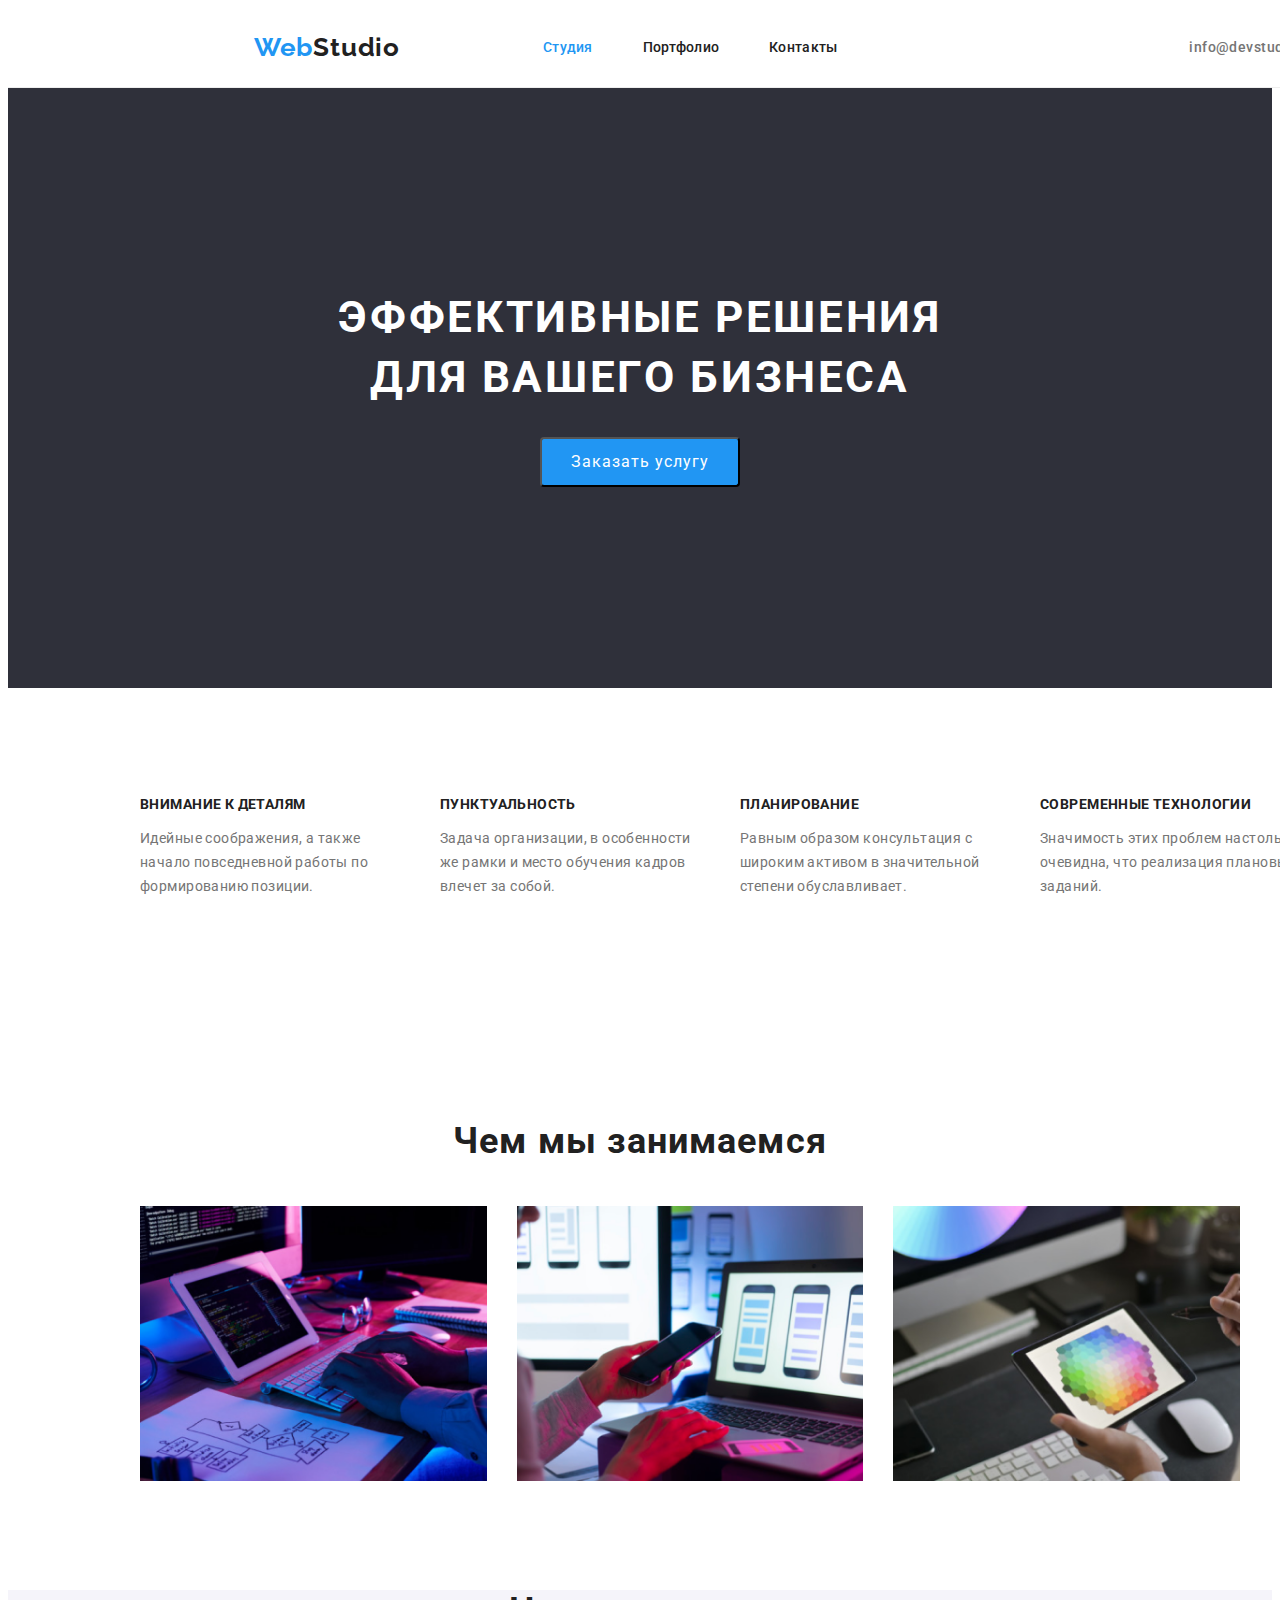
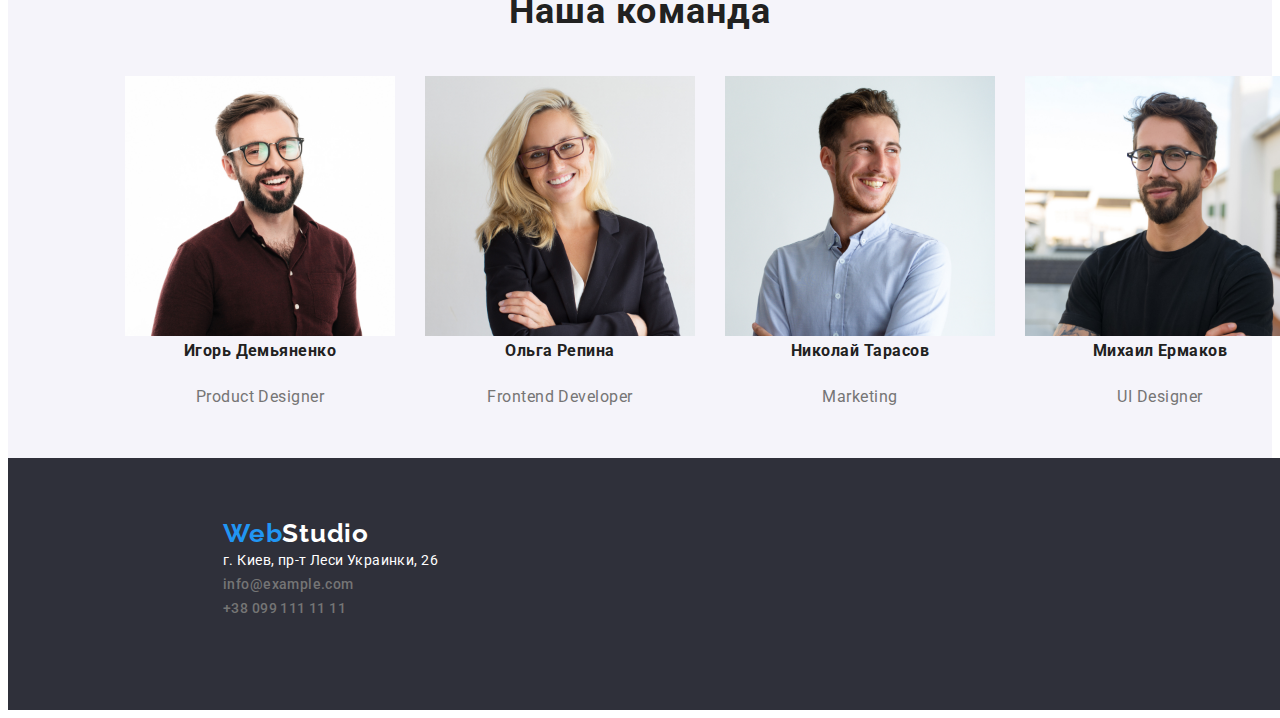
==== index.html @ 69ca54c2 "card-set" ====
<!DOCTYPE html>
<html lang="ru">
  <head>
    <meta charset="utf-8">
    <meta http-equiv="x-ua-compatible" content="ie=edge">
    <title>Web Studio</title>
    <link rel="stylesheet" href="https://cdnjs.cloudflare.com/ajax/libs/modern-normalize/1.1.0/modern-normalize.min.css" integrity="sha512-wpPYUAdjBVSE4KJnH1VR1HeZfpl1ub8YT/NKx4PuQ5NmX2tKuGu6U/JRp5y+Y8XG2tV+wKQpNHVUX03MfMFn9Q==" crossorigin="anonymous" referrerpolicy="no-referrer" />
    <link rel="stylesheet" href="./css/style.css">
    <link rel="preconnect" href="https://fonts.googleapis.com">
    <link rel="preconnect" href="https://fonts.gstatic.com" crossorigin>
    <link href="https://fonts.googleapis.com/css2?family=Raleway:wght@700&family=Roboto:wght@400;500;700;900&display=swap" rel="stylesheet">
  </head>
  <body>
      <!-- Шапка сторінки-->
      <header class="header">
      
        <!-- <div class="container"> -->
            <nav class="nav">
                <ul class="nav-list">
                    <li class="nav-item"><a class="logo" href="#"><span class="h-logo">Web</span>Studio</a></li>
                    <li class="nav-item"><a class="header-link current" href="">Студия</a></li>
                    <li class="nav-item"><a class="header-link" href="./portfolio.html">Портфолио</a></li>
                    <li class="nav-item"><a class="header-link" href="">Контакты</a></li>
                </ul>
            </nav>
    
        <ul class="list-contact">
                <li class=""><a class="contact" href="mailto: info@devstudio.com">info@devstudio.com</a></li>
                <li class=""><a class="contact" href="tel: +380961111111">+38 096 111 11 11</a></li>
        </ul>
        <!-- </div>     -->

      </header>
      <!-- Основний контент -->
      <main>
          <!-- Заголовок -->
       <section class="content">
        <h1 class="title">Эффективные решения <br>для вашего бизнеса</h1>
        <button class="button" type="button">Заказать услугу</button>
       </section>

<!-- About -->

     <div class="about">
        <section class="section">
            <div class="container">
                <h2 hidden>Список soft skills</h2>
            <ul class="about-list">
                <li>
                    <h3 class="subject">Внимание к деталям</h3>
                    <p class="text">Идейные соображения, а также начало повседневной работы по формированию позиции.</p>
                 </li>
                <li>
                    <h3 class="subject">Пунктуальность</h3>
                    <p class="text
                    ">Задача организации, в особенности же рамки и место обучения кадров влечет за собой.</p>
                 </li>
                <li>
                    <h3 class="subject">Планирование</h3>
                    <p class="text
                    ">Равным образом консультация с широким активом в значительной степени обуславливает.</p>
                 </li>
                <li>
                    <h3 class="subject">Современные технологии</h3>
                    <p class="text
                    ">Значимость этих проблем настолько очевидна, что реализация плановых заданий.</p>
                 </li>
         </ul>
            </div>
        </section>
        <section class="section">
 
            <h2 class="subtitle">Чем мы занимаемся</h2>
         <div class="container">
         <ul class="img-list">
             <li><img src="images/img.png"
                      sizes="width: 370"
                      alt="Робота за комп'ютером">
                    </li>
             <li><img src="images/img (1).png"
                      sizes="width: 370"
                      alt="Технології">
                     </li>
             <li><img src="images/img (2).png"
                      sizes="width: 370"
                      alt="Програми. Додатки">
                      </li>
         </ul>
         </div>
        </section>
     </div>
     
     <section class="team" class="section">
    <!-- Наша команда -->
        <h2 class="headline">Наша команда</h2>
        <div class="container"> 
        <ul class="team-list">
            <li class="team-card">
                <img class="img" src="images/img1.png"
                     width="270"
                     height="260"
                     alt="Фото">
                <h3 class="name">Игорь Демьяненко</h3>
                <p class="desk">Product Designer</p>
            </li>
            <li class="team-card">
                <img class="img" src="images/img2.png" 
                     width="270"
                     height="260"
                     alt="Фото">
                <h3 class="name">Ольга Репина</h3>  
                <p class="desk">Frontend Developer</p>
            </li>
            <li class="team-card">
                <img class="img" src="images/img3.png" 
                     width="270"
                     height="260"
                     alt="Фото">
                <h3 class="name">Николай Тарасов</h3>
                <p class="desk">Marketing</p>
            </li>
            <li class="team-card">
                <img class="img" src="images/img4.png" 
                     width="270"
                     height="260"
                     alt="Фото">
                <h3 class="name">Михаил Ермаков</h3>
                <p class="desk">UI Designer</p>
            </li>
        </ul>
        </div>
    </section>
      </main>
      <!-- Підвал -->
      <footer class="footer">
        <div class="box">
         <a class="secondary-logo" href="#"><span class="h-logo">Web</span>Studio</a>
         <address>
             <ul class="list">
                 <li><a class="address" href=""г. Киев, пр-т Леси Украинки, 26>г. Киев, пр-т Леси Украинки, 26</a></li>
                 <li><a class="contact" href="mailto: info@example.com">info@example.com</a></li>
                 <li><a class="contact" href="tel: +380991111111">+38 099 111 11 11</a></li>
             </ul>
         </address>
        </div>
       </footer>
  </body>
</html>
---- css/style.css ----
:root{
    /* colors */
    --primary-text-color: #212121;
    --secondary-text-color: #757575;
    --accent-color: #2196F3;
    --primary-white-color: #ffffff;
     --back-ground-color: #2F303A;
     --secondary-bg-color: #F5F4FA;
    /* fonts */
    --main-font: "Roboto";
    --secondary-font: "Raleway";
}

* {
    box-sizing:border-box ;
}

body{
    font-family: "Roboto", "Raleway", sans-serif;
    font-size: 14px;
    line-height: 1.14;
    letter-spacing: 0.03em;
    color: var(--primary-text-color);
}

h1,
h2,
h3,
h4,
h5,
h6,
p {
 margin-top: 0;
}

.list{
    list-style: none;
    padding-left: 0;
    margin: 0;
}

.link {
    text-decoration: none;
    color: inherit;
   }

img {
    display: block;
    max-width: 100%;
    height: auto;
   }

.container{
    display: flex;

    width: 1200px;
    padding-left: 15px;
    padding-right: 15px;

    margin-left: auto;
    margin-right: auto;
   }

.section{
    padding-top: 95px;
    padding-bottom: 95px;
}

    /* Header */

.header{
    display: flex;
    justify-content:space-around;
    align-items: center;
    width: 1600px;
    height: 80px;
    margin-left: auto;
    margin-right: auto;
    border-bottom: 1px solid #EEEEEE;

    background-color: var(--primary-white-color);
}    

.nav-list {
    display: flex;
    align-items: center;

    list-style: none;
}

.nav-item {
    margin-left: 50px;
}

.logo{
    margin-right: 93px;
    font-family: var(--secondary-font);
    font-weight: 700;
    font-size: 26px;
    line-height: 1.19;
    letter-spacing: 0.03em;
    color: var(--primary-text-color);
    text-decoration: none;
}

.logo:hover{
 
}

.h-logo{
    color: var(--accent-color);
}


.header-link{
    text-decoration: none;
    color: var(--primary-text-color);
    font-weight: 500;
    font-size: 14px;
    line-height: 1.14;
    letter-spacing: 0.02em;

}

.current{
    color: var(--accent-color);
}

/* .container{
    display: flex;
} */

.list-contact{
    display: flex;

    list-style: none;
    align-items: center;
}

.contact{
    /* margin-left: 50px; */

    color: var(--secondary-text-color);
    text-decoration: none;
}

.contact:hover{
    color: var(--accent-color);
}


/* Main Заголовок */

.content{
    height: 600px;
    left: 0px;
    top: 80px;
    text-align: center;
    align-items: center;
    
    background-color: var(--back-ground-color);
}

.title{
    padding-top: 200px;
    
    color: var(--primary-white-color);
    font-family: var(--main-font);
    font-size: 44px;
    line-height: 1.36;

    letter-spacing: 0.06em;
    text-transform: uppercase;
}

.button{
    color: var(--primary-white-color);
    background-color: var(--accent-color);
    font-family: 'Roboto';
    /* width: 136px;
    height: 30px; */
    font-size: 16px;
    line-height: 1.88;
    text-align: center;
    letter-spacing: 0.06em;
    align-items: center;
    border-radius: 4px;
    width: 200px;
    height: 50px;
    left: 700px;
    top: 430px;
  
}

/* About */

.about{
    background: var(--primary-white-color);
    width: 1170px;
    margin-right: auto;
    margin-left: auto;
}

.about-list{
    display: flex;
    list-style: none;
}

.about-list li{
    margin-left: 30px;
}

.subject{
    color: var(--primary-text-color);
    font-family: 'Roboto';
    font-size: 14px;
    line-height: 1.14;
    letter-spacing: 0.03em;
    text-transform: uppercase;
}

.text{
    width: 270px;
    height: 75px;

    color: var(--secondary-text-color);
    font-family: 'Roboto';
    font-size: 14px;
    line-height: 1.71;
    letter-spacing: 0.03em;

}

.subtitle{
    color: var(--primary-text-color);
    font-family: 'Roboto';
    font-size: 36px;
    line-height: 1.17;
    text-align: center;
    letter-spacing: 0.03em;
}

.img-list{
    display: flex;
    list-style: none;
}

.img-list li {
     margin-left: 30px;
}

/* Team */

.team{
 
    background: var(--secondary-bg-color);
}

.team-list{
    display: flex;
    justify-content: center;
}

.team-card{
    width: 270px;
    height: 368px;
    margin-left: 30px;
    list-style: none;
   
}

.headline{
    color: var(--primary-text-color);
    font-family: 'Roboto';
    font-size: 36px;
    line-height: 1.17;
    text-align: center;
    letter-spacing: 0.03em;
}

.name{
    columns: var(--primary-text-color);
    font-family: 'Roboto';
    font-size: 16px;
    line-height: 1.87;
    text-align: center;
    letter-spacing: 0.03em;
}

.desk{
    color: var(--secondary-text-color);
    font-family: 'Roboto';
    font-size: 16px;
    line-height: 1.87;
    text-align: center;
    letter-spacing: 0.03em;
}

/* Footer */

.footer{
    display: block;
    width: 1600px;
    height: 252px;
   
    background-color: var(--back-ground-color);
}

.box {
    padding-top: 60px;
    margin-left: 215px;
}

.secondary-logo{
    color: var(--primary-white-color);
    font-family: var(--secondary-font);
    font-weight: 700;
    font-size: 26px;
    line-height: 1.19;
    letter-spacing: 0.03em;
    text-decoration: none;
}

.secondary-logo:hover{
  
}

.address{
    color: var(--primary-white-color);
    font-family: 'Roboto';
    font-style: normal;
    font-weight: 400;
    font-size: 14px;
    line-height: 1.71;
    letter-spacing: 0.03em;
    text-decoration: none;
}

.contact {
    font-family: 'Roboto';
    font-style: normal;
    font-weight: 500;
    font-size: 14px;
    line-height: 1.71;
    letter-spacing: 0.03em;
}

/* portfolio */

.projects{
    background-color: var(--primary-white-color);
}

.list-btn {
    display: flex;
    justify-content: center;
    margin-bottom: 56px;
  

    list-style: none;
}

.btn{
    color: var(--primary-text-color);
    background: var(--secondary-bg-color);
    border-radius: 4px;
    cursor: pointer;
    font-weight: 500;
    font-size: 16px;
    line-height: 1.62;
    text-align: center;
    letter-spacing: 0.03em;
    padding: 6px 22px; 
    margin-left: 8px;
}

.btn:hover, .btn:focus{
    background-color: var(--accent-color);
    color: var(--primary-white-color);
}

.list-card {
    padding: 0;
    margin: 0;   

    list-style: none;

    display: flex;
    flex-wrap: wrap;
    margin-left: -30px;
    margin-top: -30px;
}

.list-card > .item {
    flex-basis: calc(100% / 3 - 30px);
    margin-left: 30px;
    margin-top: 30px;
}

.card {
    border: 1px solid #EEEEEE;
}

.card-content {
    padding: 20px;
}

.slogan{
    color: var(--primary-text-color);
    font-family: 'Roboto';
    font-size: 18px;
    line-height: 2;
    letter-spacing: 0.06em;

}

.copyright{
    color: var(--secondary-text-color);
    font-family: 'Roboto';
    font-size: 16px;
    line-height: 1.88;
    letter-spacing: 0.03em;
}
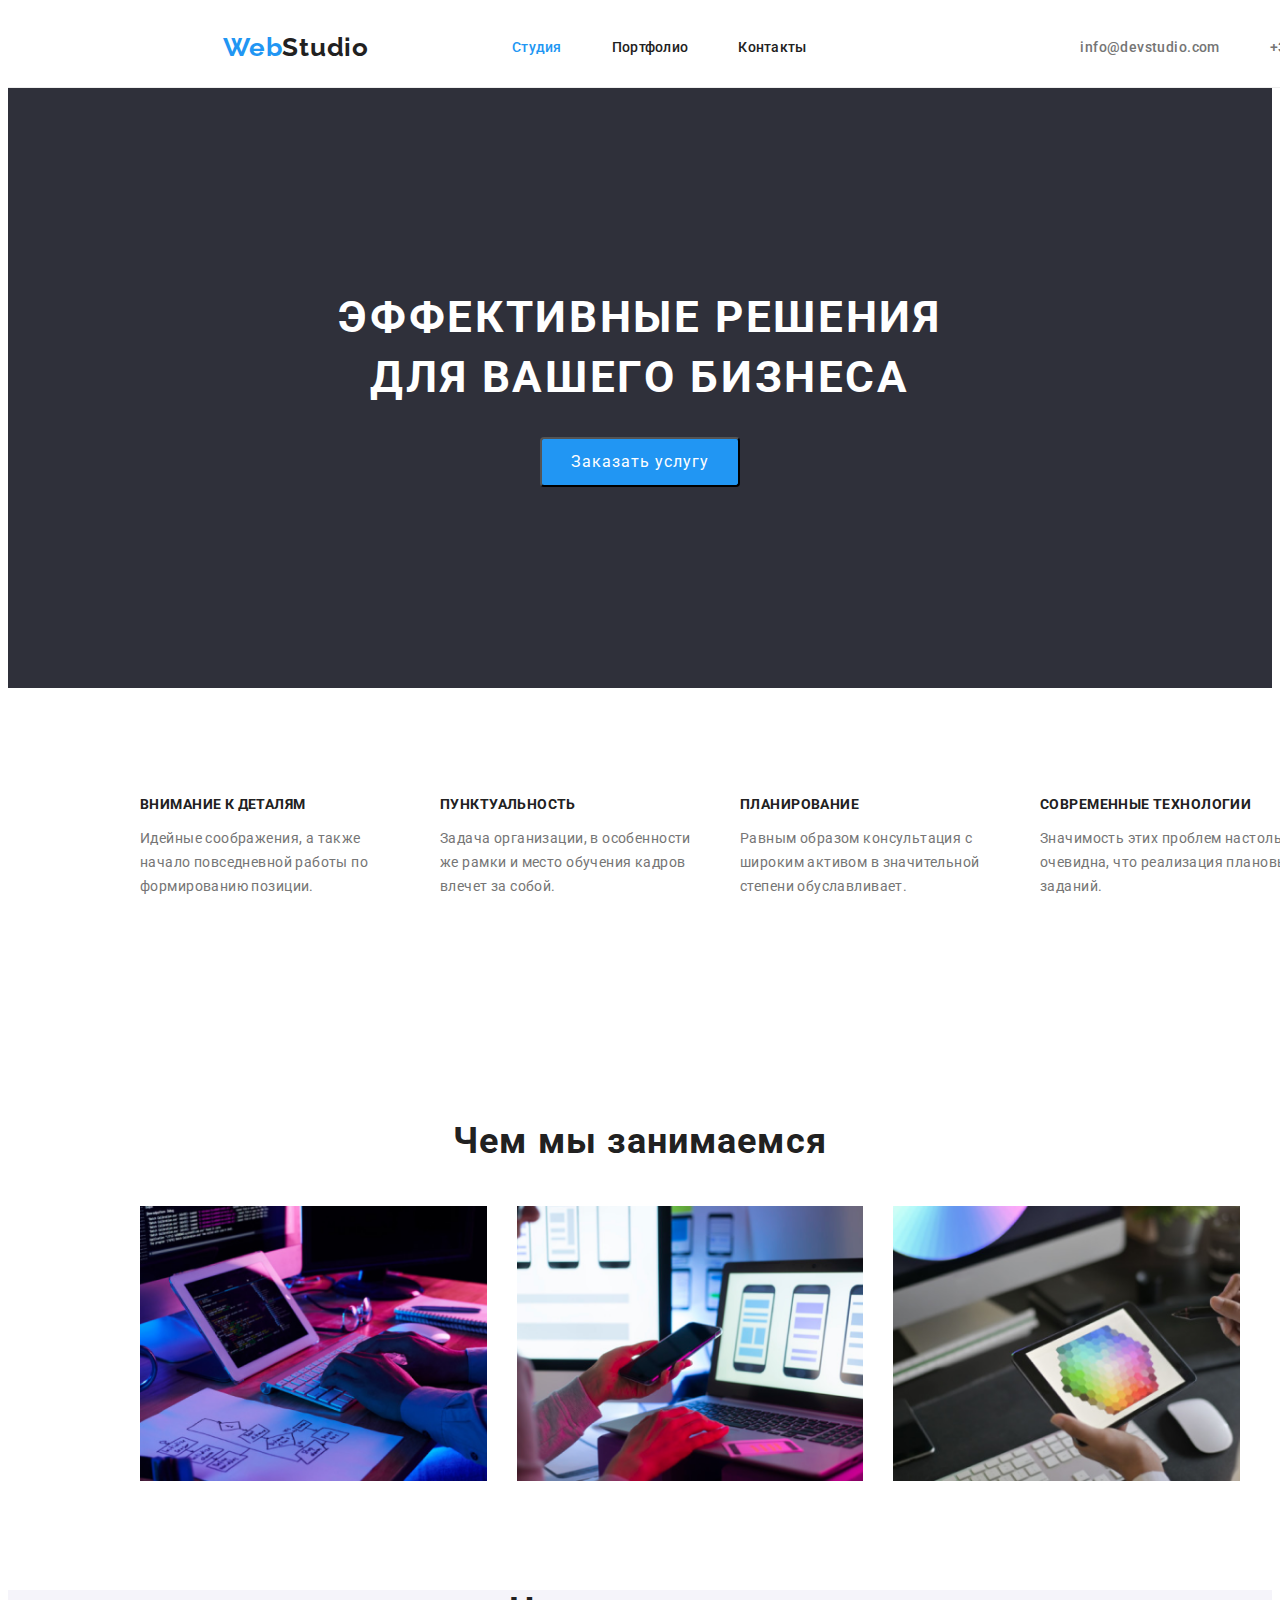
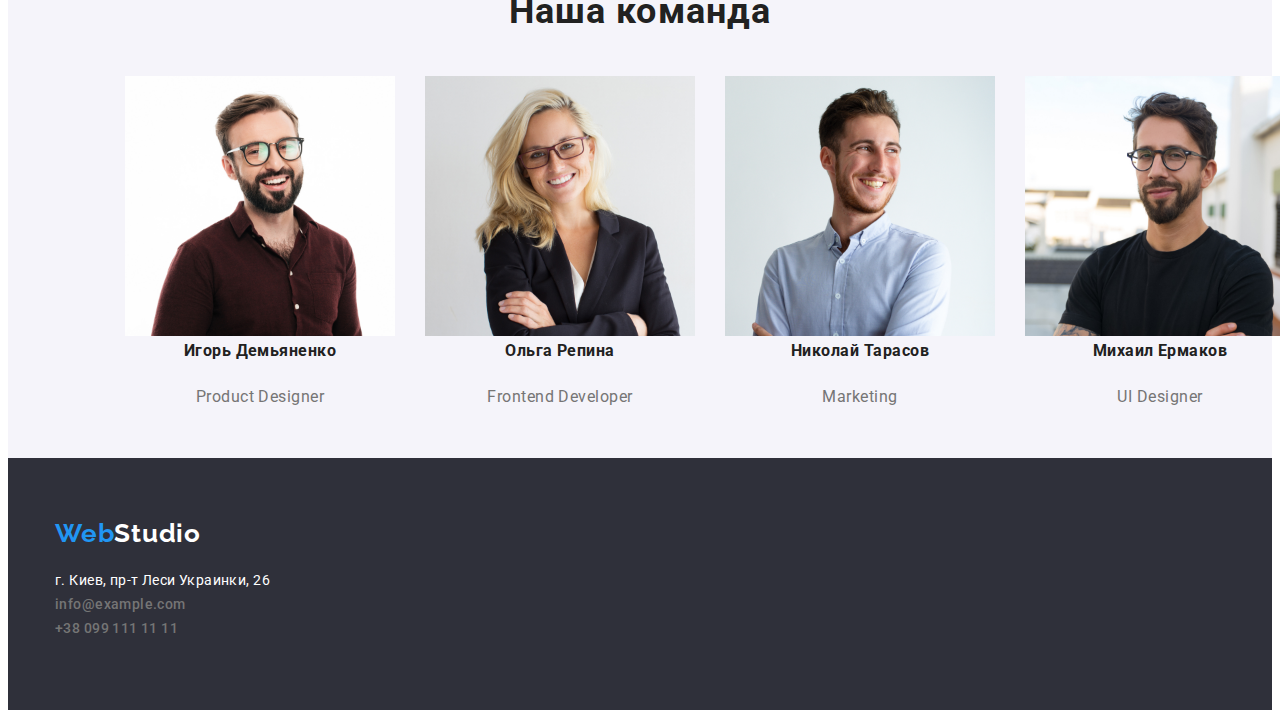
==== commit 9d99f4ce: "portfolio" ====
--- a/index.html
+++ b/index.html
@@ -14,7 +14,7 @@
       <!-- Шапка сторінки-->
       <header class="header">
       
-        <!-- <div class="container"> -->
+        <div class="container head">
             <nav class="nav">
                 <ul class="nav-list">
                     <li class="nav-item"><a class="logo" href="#"><span class="h-logo">Web</span>Studio</a></li>
@@ -25,10 +25,10 @@
             </nav>
     
         <ul class="list-contact">
-                <li class=""><a class="contact" href="mailto: info@devstudio.com">info@devstudio.com</a></li>
-                <li class=""><a class="contact" href="tel: +380961111111">+38 096 111 11 11</a></li>
+                <li class="mail-tel"><a class="contact" href="mailto: info@devstudio.com">info@devstudio.com</a></li>
+                <li class="mail-tel"><a class="contact" href="tel: +380961111111">+38 096 111 11 11</a></li>
         </ul>
-        <!-- </div>     -->
+        </div>    
 
       </header>
       <!-- Основний контент -->
@@ -133,9 +133,9 @@
       </main>
       <!-- Підвал -->
       <footer class="footer">
-        <div class="box">
+        <div class="container box">
          <a class="secondary-logo" href="#"><span class="h-logo">Web</span>Studio</a>
-         <address>
+         <address class="user">
              <ul class="list">
                  <li><a class="address" href=""г. Киев, пр-т Леси Украинки, 26>г. Киев, пр-т Леси Украинки, 26</a></li>
                  <li><a class="contact" href="mailto: info@example.com">info@example.com</a></li>
--- a/css/style.css
+++ b/css/style.css
@@ -70,7 +70,6 @@
 
 .header{
     display: flex;
-    justify-content:space-around;
     align-items: center;
     width: 1600px;
     height: 80px;
@@ -81,14 +80,19 @@
     background-color: var(--primary-white-color);
 }    
 
+.head {
+    justify-content: space-between;
+}
+
 .nav-list {
     display: flex;
     align-items: center;
-
-    list-style: none;
-}
-
-.nav-item {
+    padding: 0;
+
+    list-style: none;
+}
+
+.nav-item:not(:first-child) {
     margin-left: 50px;
 }
 
@@ -111,7 +115,6 @@
     color: var(--accent-color);
 }
 
-
 .header-link{
     text-decoration: none;
     color: var(--primary-text-color);
@@ -119,32 +122,42 @@
     font-size: 14px;
     line-height: 1.14;
     letter-spacing: 0.02em;
-
+}
+
+.header-link:hover, :focus {
+    color: var(--accent-color);
 }
 
 .current{
     color: var(--accent-color);
 }
 
-/* .container{
-    display: flex;
-} */
-
 .list-contact{
     display: flex;
 
     list-style: none;
     align-items: center;
+    justify-content: flex-end;
+}
+
+.list-contact > .mail-tel {
+    margin-left: 50px;
 }
 
 .contact{
-    /* margin-left: 50px; */
+    font-family: 'Roboto';
+    font-style: normal;
+    font-weight: 500;
+    font-size: 14px;
+    line-height: 1.71;
+    letter-spacing: 0.03em;
 
     color: var(--secondary-text-color);
     text-decoration: none;
 }
 
-.contact:hover{
+.contact:hover, 
+.contact:focus {
     color: var(--accent-color);
 }
 
@@ -300,7 +313,6 @@
 
 .footer{
     display: block;
-    width: 1600px;
     height: 252px;
    
     background-color: var(--back-ground-color);
@@ -308,7 +320,11 @@
 
 .box {
     padding-top: 60px;
-    margin-left: 215px;
+    display: block;
+}
+
+.user {
+    margin-top: 20px;
 }
 
 .secondary-logo{
@@ -336,14 +352,14 @@
     text-decoration: none;
 }
 
-.contact {
+/* .contact {
     font-family: 'Roboto';
     font-style: normal;
     font-weight: 500;
     font-size: 14px;
     line-height: 1.71;
     letter-spacing: 0.03em;
-}
+} */
 
 /* portfolio */
 
@@ -374,7 +390,8 @@
     margin-left: 8px;
 }
 
-.btn:hover, .btn:focus{
+.btn:hover, 
+.btn:focus{
     background-color: var(--accent-color);
     color: var(--primary-white-color);
 }
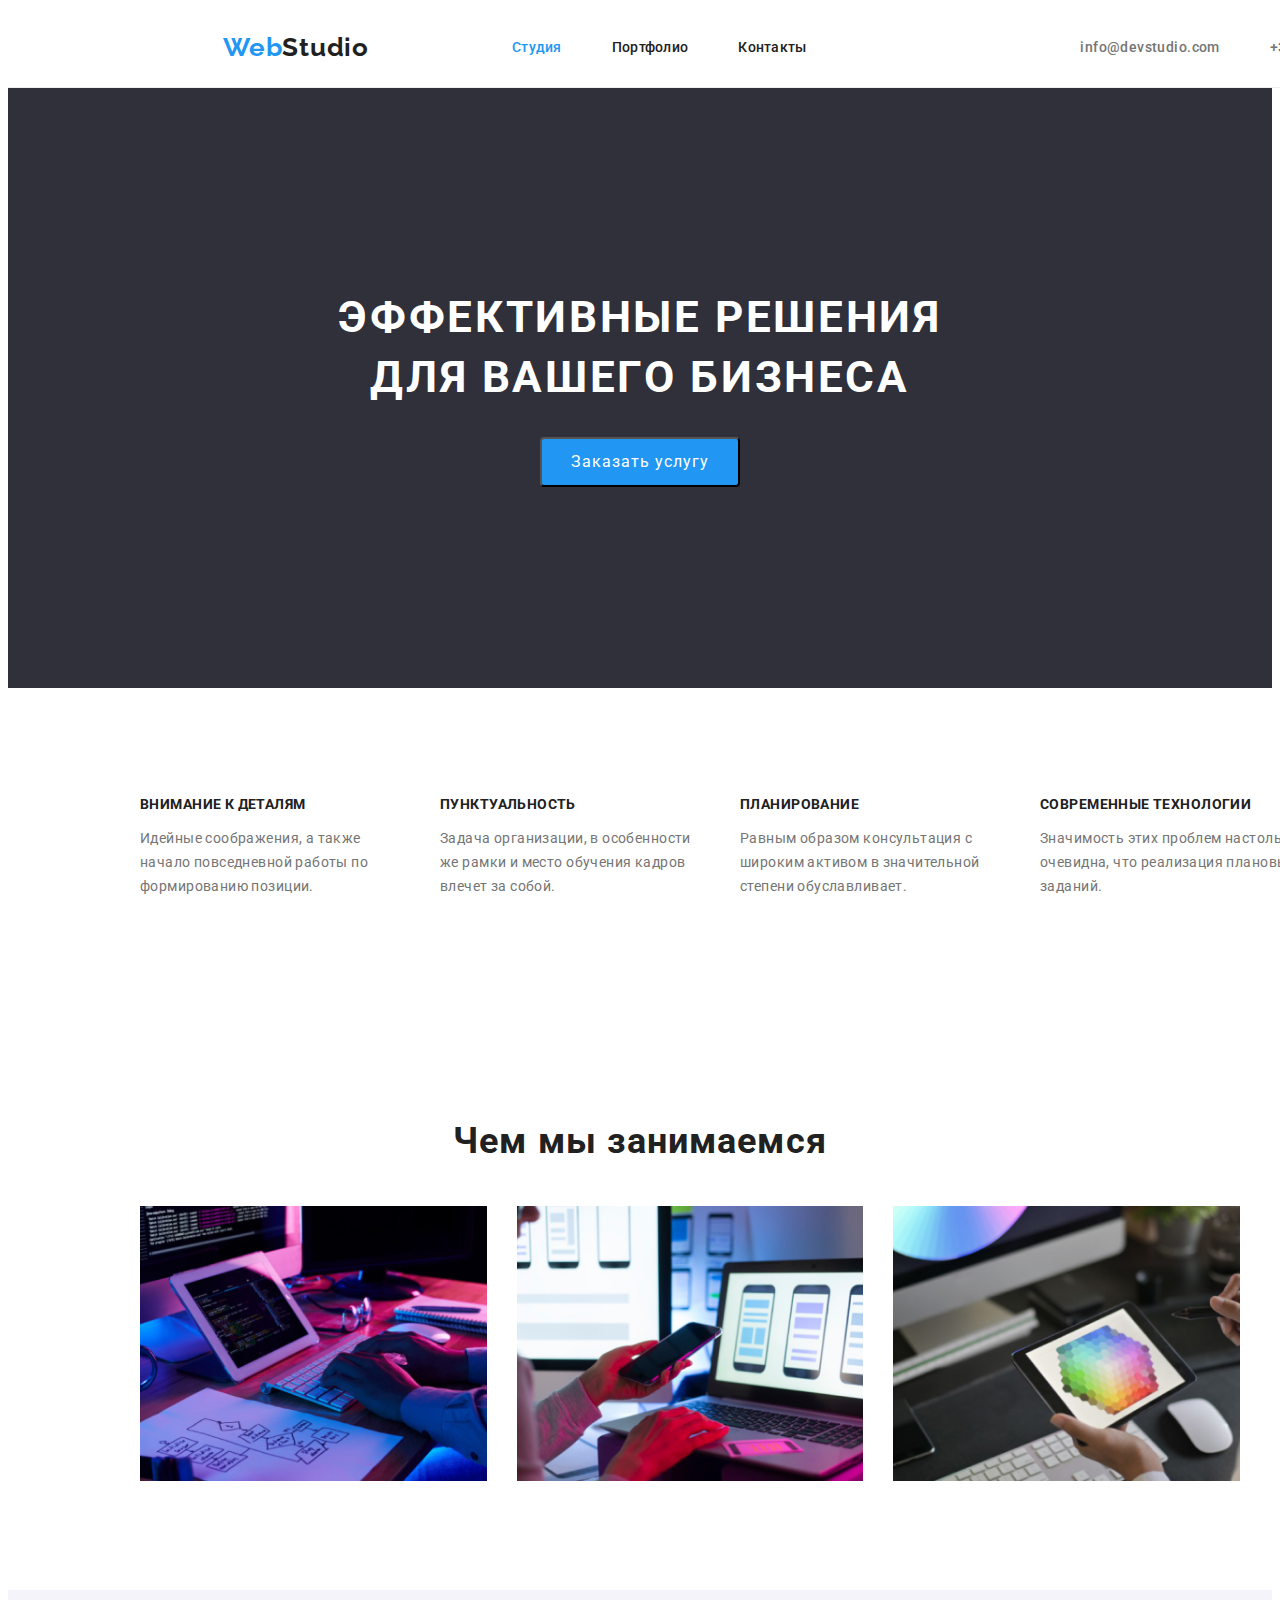
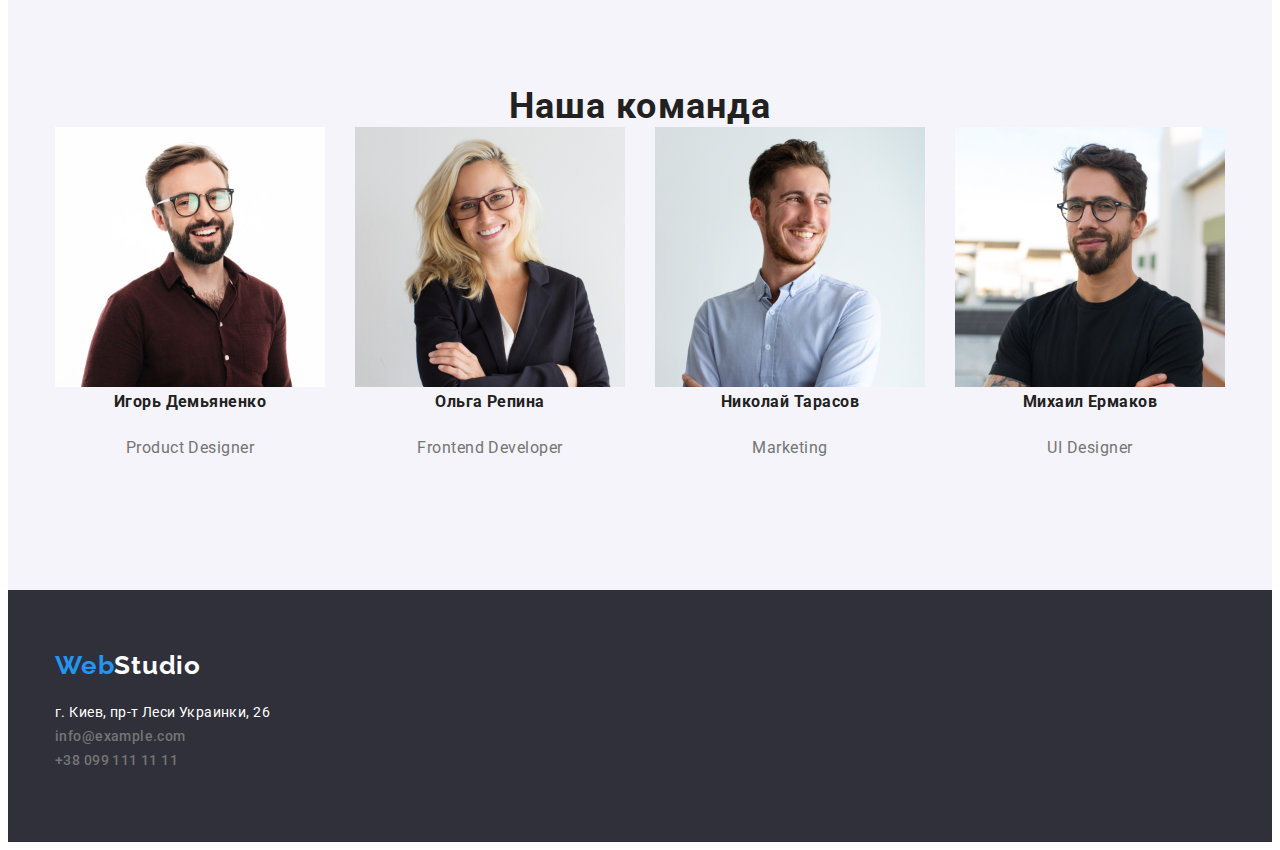
==== commit 3f1466cf: "team" ====
--- a/index.html
+++ b/index.html
@@ -90,7 +90,7 @@
         </section>
      </div>
      
-     <section class="team" class="section">
+     <section class="team section">
     <!-- Наша команда -->
         <h2 class="headline">Наша команда</h2>
         <div class="container"> 
--- a/css/style.css
+++ b/css/style.css
@@ -270,16 +270,24 @@
 }
 
 .team-list{
-    display: flex;
-    justify-content: center;
+    padding: 0;
+    margin: 0;   
+
+    list-style: none;
+
+    display: flex;
+    flex-wrap: wrap;
+    margin-left: -30px;
+    margin-top: -30px;
 }
 
 .team-card{
+    flex-basis: calc(100% / 4 - 30px);
+    margin-left: 30px;
     width: 270px;
     height: 368px;
-    margin-left: 30px;
-    list-style: none;
-   
+
+    list-style: none;
 }
 
 .headline{
@@ -352,14 +360,6 @@
     text-decoration: none;
 }
 
-/* .contact {
-    font-family: 'Roboto';
-    font-style: normal;
-    font-weight: 500;
-    font-size: 14px;
-    line-height: 1.71;
-    letter-spacing: 0.03em;
-} */
 
 /* portfolio */
 
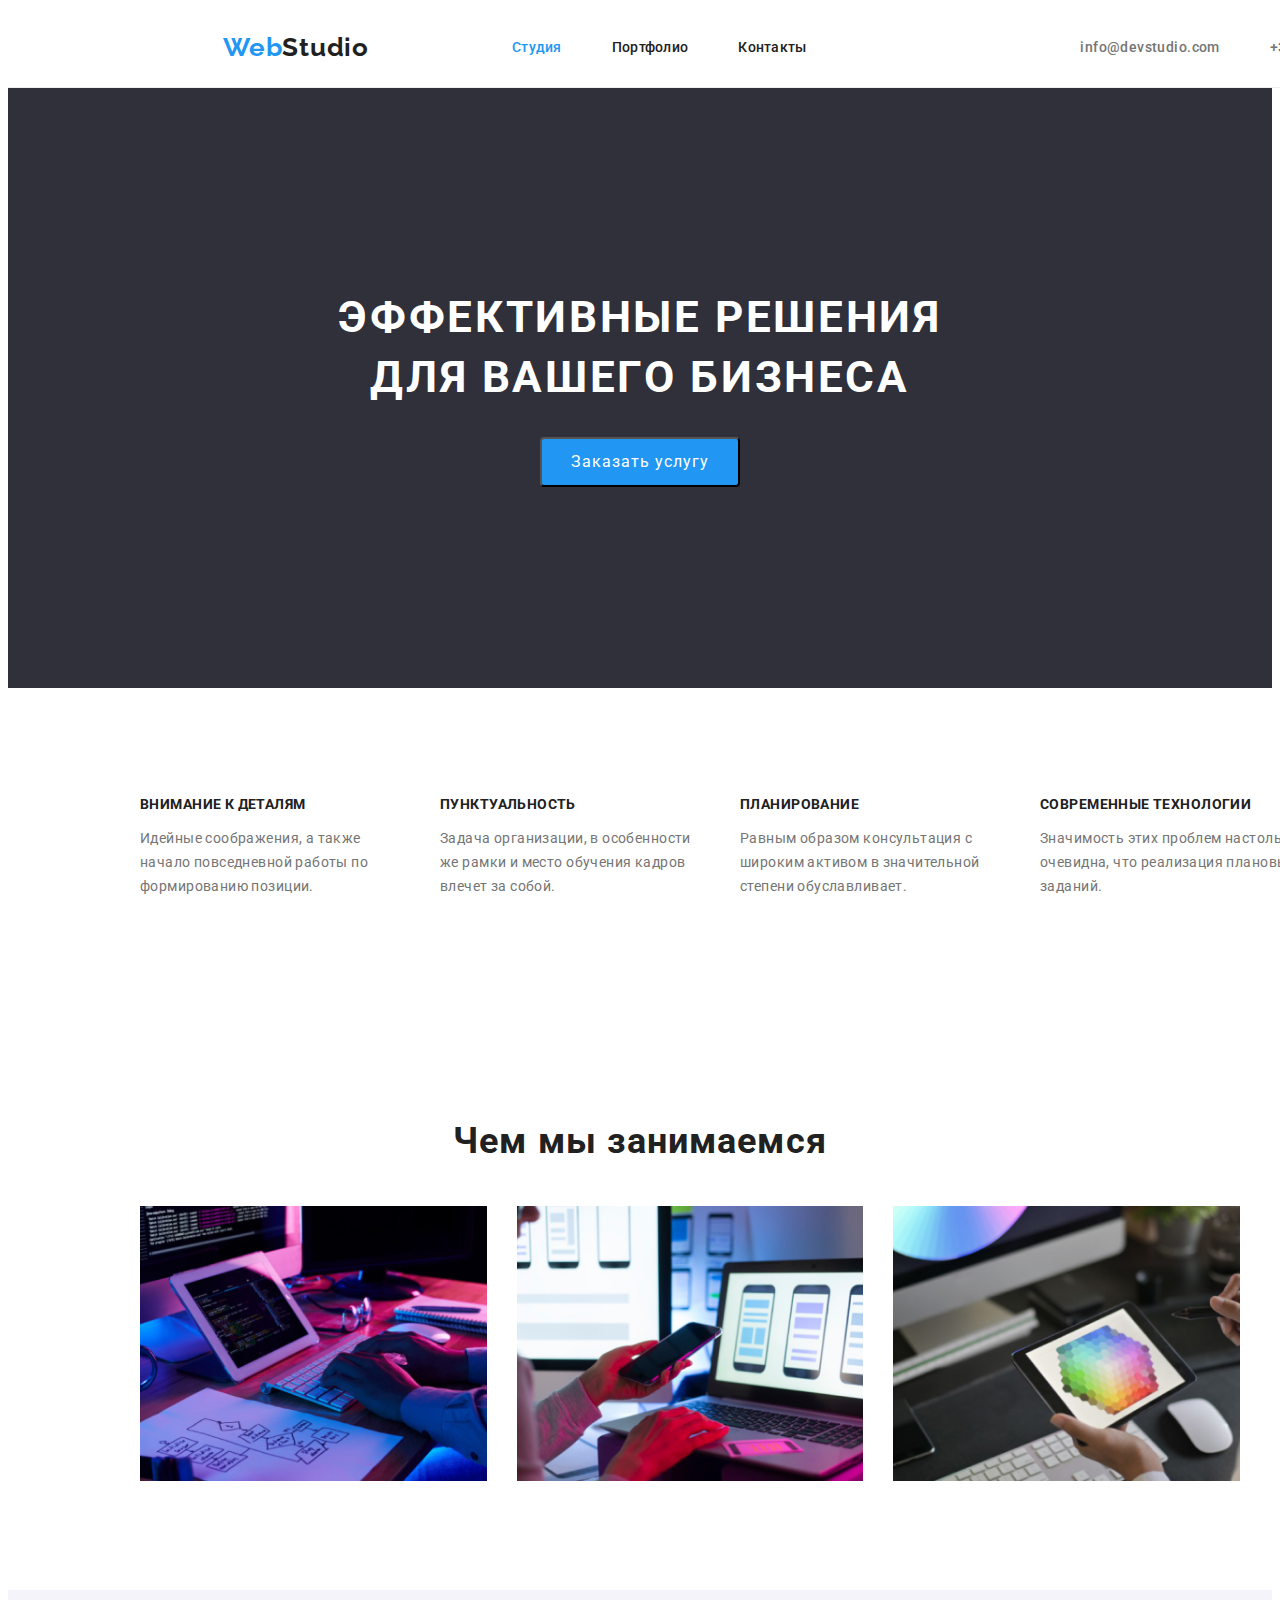
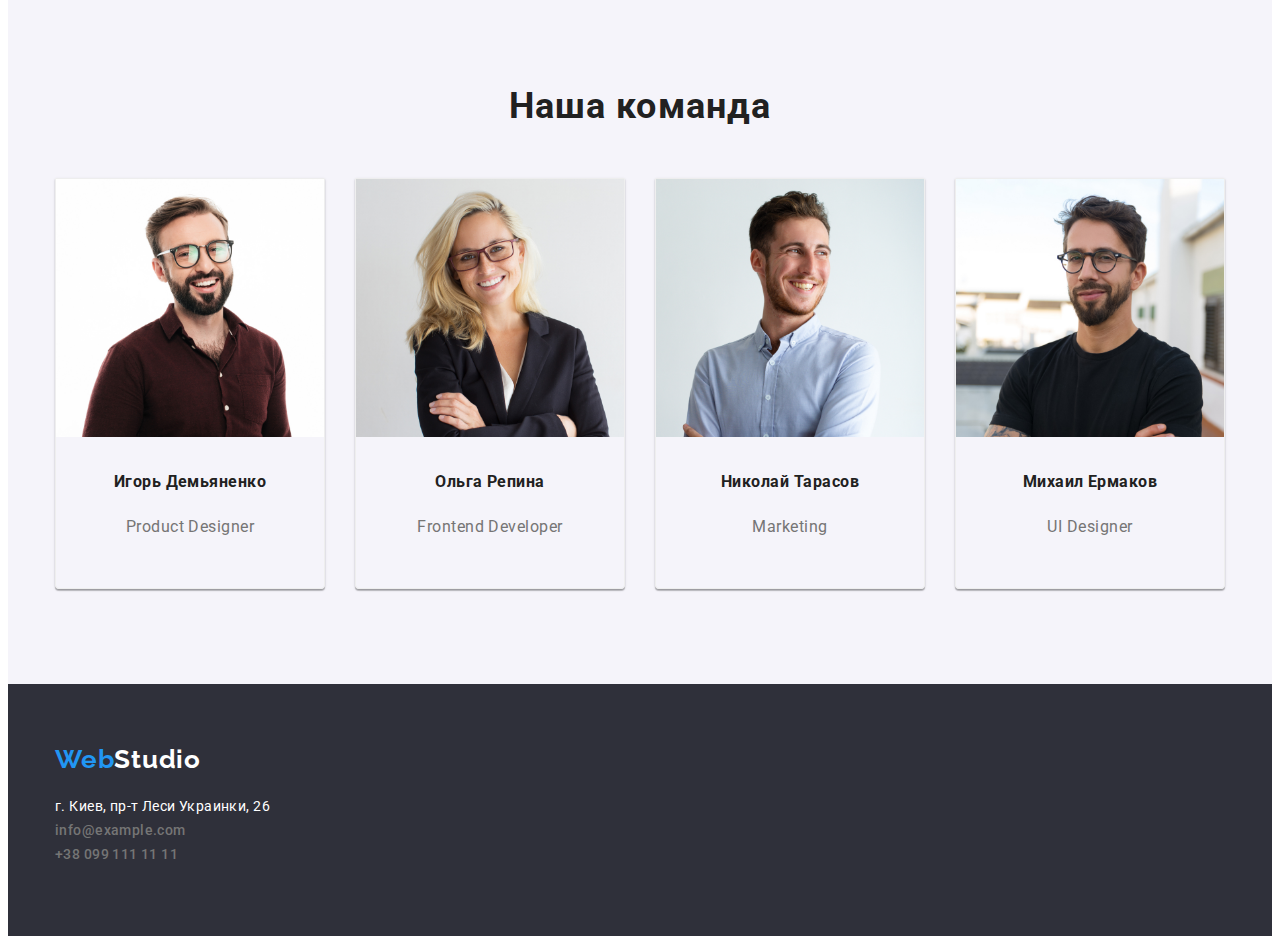
==== commit 6c6ed4c9: "team-card" ====
--- a/index.html
+++ b/index.html
@@ -95,38 +95,51 @@
         <h2 class="headline">Наша команда</h2>
         <div class="container"> 
         <ul class="team-list">
+
             <li class="team-card">
                 <img class="img" src="images/img1.png"
                      width="270"
                      height="260"
                      alt="Фото">
-                <h3 class="name">Игорь Демьяненко</h3>
-                <p class="desk">Product Designer</p>
+                <div class="preview">
+                    <h3 class="name">Игорь Демьяненко</h3>
+                    <p class="desk">Product Designer</p>
+                </div>
             </li>
+
             <li class="team-card">
                 <img class="img" src="images/img2.png" 
                      width="270"
                      height="260"
                      alt="Фото">
-                <h3 class="name">Ольга Репина</h3>  
-                <p class="desk">Frontend Developer</p>
+                <div class="preview">
+                    <h3 class="name">Ольга Репина</h3>  
+                    <p class="desk">Frontend Developer</p>
+                </div>
             </li>
+
             <li class="team-card">
                 <img class="img" src="images/img3.png" 
                      width="270"
                      height="260"
                      alt="Фото">
-                <h3 class="name">Николай Тарасов</h3>
-                <p class="desk">Marketing</p>
-            </li>
+                <div class="preview">
+                    <h3 class="name">Николай Тарасов</h3>
+                    <p class="desk">Marketing</p>
+                </div>
+            </li> 
+
             <li class="team-card">
                 <img class="img" src="images/img4.png" 
                      width="270"
                      height="260"
                      alt="Фото">
-                <h3 class="name">Михаил Ермаков</h3>
-                <p class="desk">UI Designer</p>
+                <div class="preview">
+                    <h3 class="name">Михаил Ермаков</h3>
+                    <p class="desk">UI Designer</p>
+                </div>
             </li>
+            
         </ul>
         </div>
     </section>
--- a/css/style.css
+++ b/css/style.css
@@ -269,6 +269,17 @@
     background: var(--secondary-bg-color);
 }
 
+.headline{
+    margin-bottom: 50px;
+
+    color: var(--primary-text-color);
+    font-family: 'Roboto';
+    font-size: 36px;
+    line-height: 1.17;
+    text-align: center;
+    letter-spacing: 0.03em;
+}
+
 .team-list{
     padding: 0;
     margin: 0;   
@@ -278,25 +289,21 @@
     display: flex;
     flex-wrap: wrap;
     margin-left: -30px;
-    margin-top: -30px;
 }
 
 .team-card{
     flex-basis: calc(100% / 4 - 30px);
     margin-left: 30px;
-    width: 270px;
-    height: 368px;
-
-    list-style: none;
-}
-
-.headline{
-    color: var(--primary-text-color);
-    font-family: 'Roboto';
-    font-size: 36px;
-    line-height: 1.17;
-    text-align: center;
-    letter-spacing: 0.03em;
+
+    list-style: none;
+
+    border: 1px solid #EEEEEE;
+    box-shadow: 0px 1px 3px rgba(0, 0, 0, 0.12), 0px 1px 1px rgba(0, 0, 0, 0.14), 0px 2px 1px rgba(0, 0, 0, 0.2);
+    border-radius: 0px 0px 4px 4px;
+}
+
+.preview {
+    padding: 30px;
 }
 
 .name{
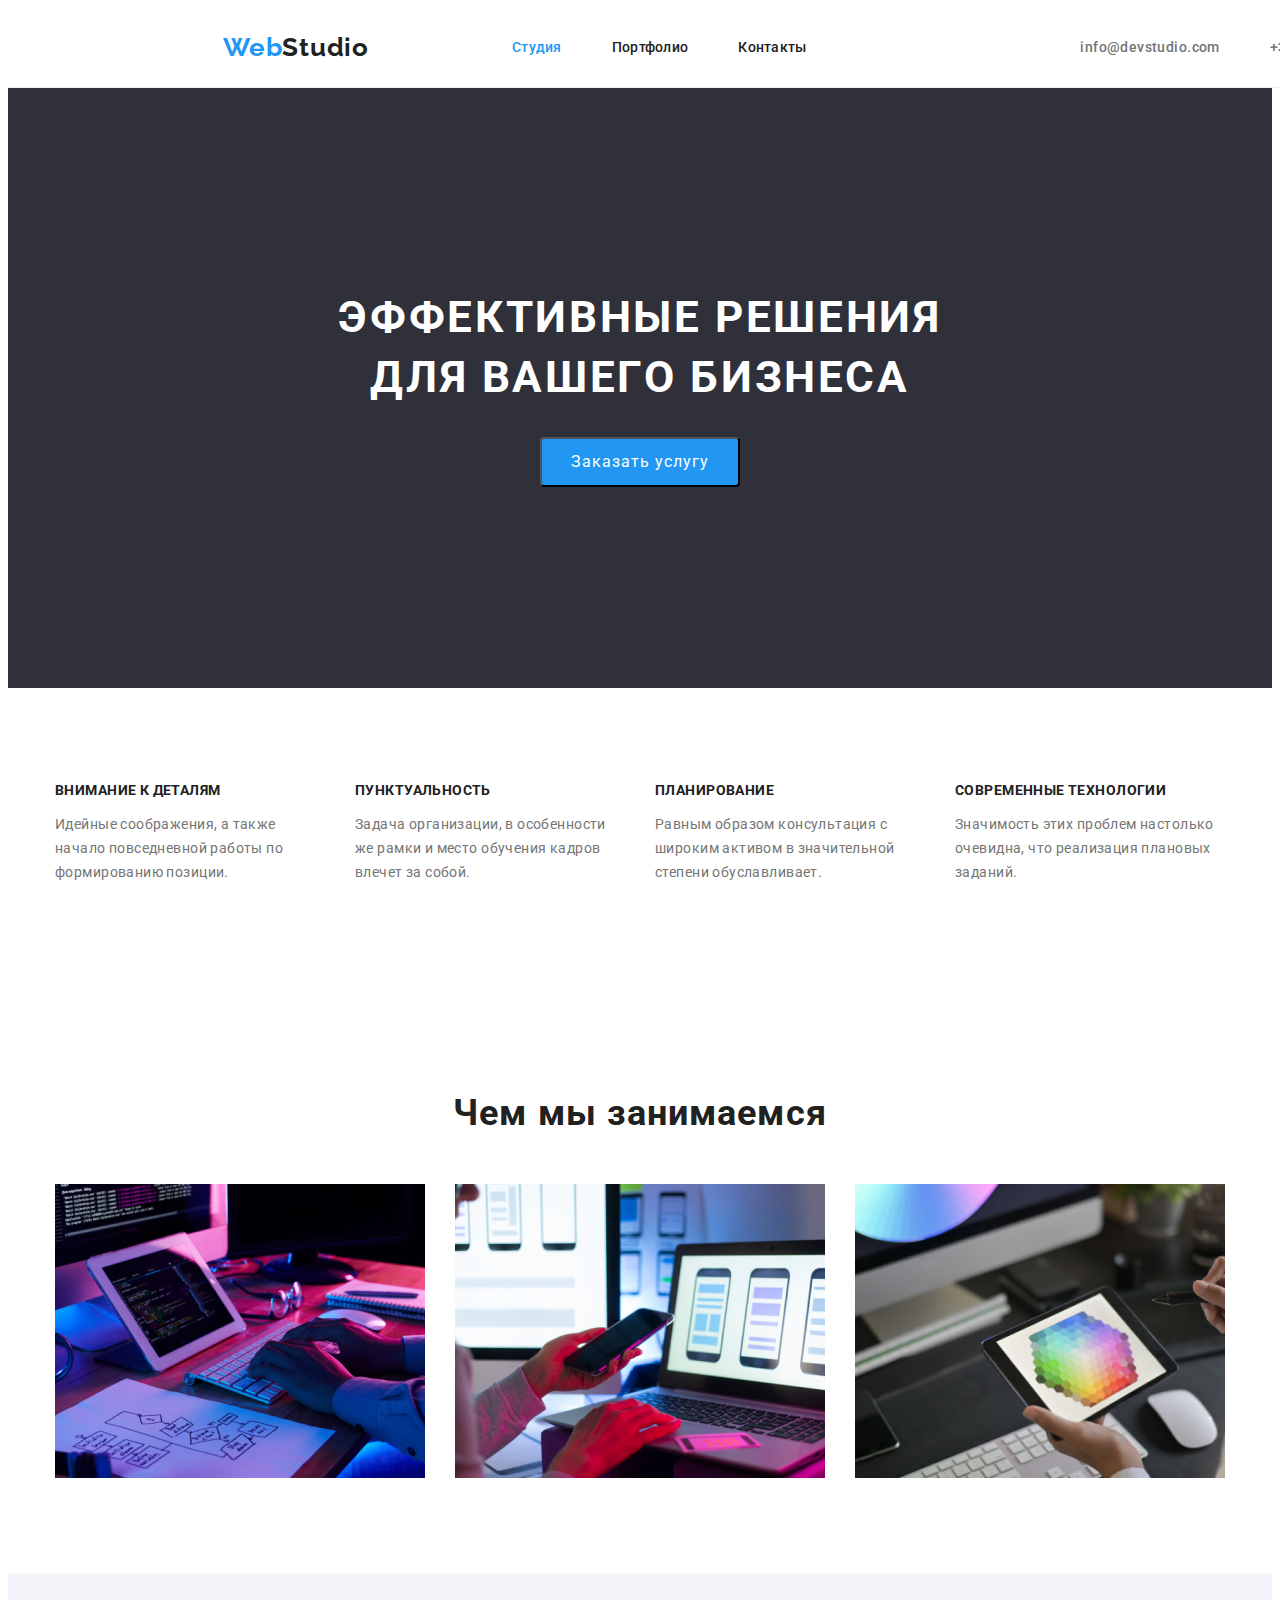
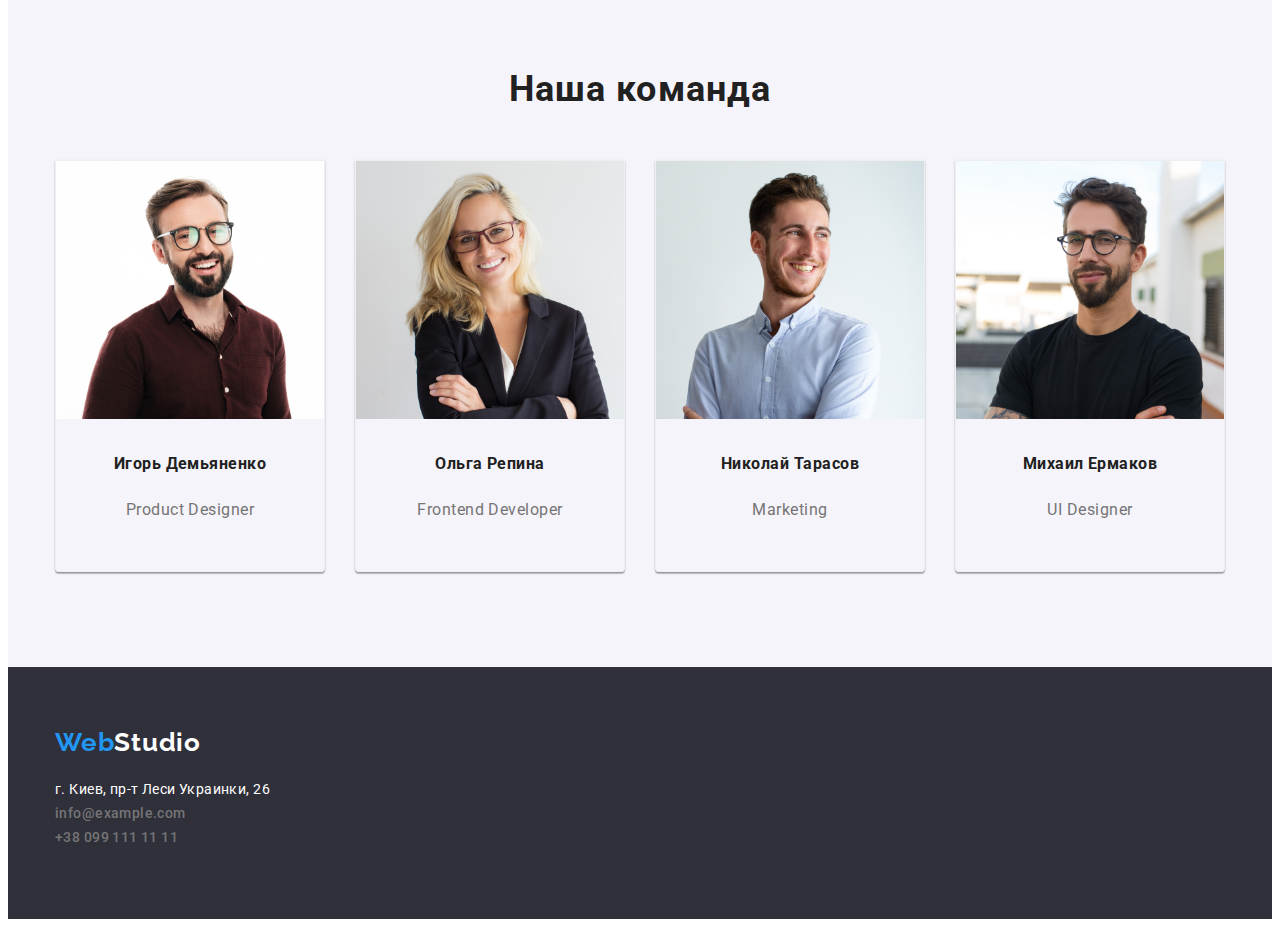
==== commit c1f1dcd4: "hw-3" ====
--- a/index.html
+++ b/index.html
@@ -46,21 +46,21 @@
             <div class="container">
                 <h2 hidden>Список soft skills</h2>
             <ul class="about-list">
-                <li>
+                <li class="more">
                     <h3 class="subject">Внимание к деталям</h3>
                     <p class="text">Идейные соображения, а также начало повседневной работы по формированию позиции.</p>
                  </li>
-                <li>
+                <li class="more">
                     <h3 class="subject">Пунктуальность</h3>
                     <p class="text
                     ">Задача организации, в особенности же рамки и место обучения кадров влечет за собой.</p>
                  </li>
-                <li>
+                <li class="more">
                     <h3 class="subject">Планирование</h3>
                     <p class="text
                     ">Равным образом консультация с широким активом в значительной степени обуславливает.</p>
                  </li>
-                <li>
+                <li class="more">
                     <h3 class="subject">Современные технологии</h3>
                     <p class="text
                     ">Значимость этих проблем настолько очевидна, что реализация плановых заданий.</p>
@@ -73,18 +73,23 @@
             <h2 class="subtitle">Чем мы занимаемся</h2>
          <div class="container">
          <ul class="img-list">
-             <li><img src="images/img.png"
+
+             <li class="picture">
+                <img src="images/img.png"
                       sizes="width: 370"
                       alt="Робота за комп'ютером">
-                    </li>
-             <li><img src="images/img (1).png"
+              </li>
+             <li class="picture">
+                <img src="images/img (1).png"
                       sizes="width: 370"
                       alt="Технології">
-                     </li>
-             <li><img src="images/img (2).png"
+              </li>
+             <li class="picture">
+                <img src="images/img (2).png"
                       sizes="width: 370"
                       alt="Програми. Додатки">
-                      </li>
+              </li>
+
          </ul>
          </div>
         </section>
@@ -139,7 +144,7 @@
                     <p class="desk">UI Designer</p>
                 </div>
             </li>
-            
+
         </ul>
         </div>
     </section>
--- a/css/style.css
+++ b/css/style.css
@@ -209,17 +209,24 @@
 
 .about{
     background: var(--primary-white-color);
-    width: 1170px;
+   
     margin-right: auto;
     margin-left: auto;
 }
 
 .about-list{
-    display: flex;
-    list-style: none;
-}
-
-.about-list li{
+    padding: 0;
+    margin: 0;
+
+    display: flex;
+    flex-wrap: wrap;
+
+    list-style: none;
+    margin-left: -30px;
+}
+
+.about-list > .more {
+    box-sizing: calc(100% / 4 -30px);
     margin-left: 30px;
 }
 
@@ -251,15 +258,23 @@
     line-height: 1.17;
     text-align: center;
     letter-spacing: 0.03em;
+    margin-bottom: 50px;
 }
 
 .img-list{
-    display: flex;
-    list-style: none;
-}
-
-.img-list li {
-     margin-left: 30px;
+    padding: 0;
+    margin: 0;
+
+    display: flex;
+    flex-wrap: wrap;
+
+    list-style: none;
+    margin-left: -30px;
+}
+
+.img-list > .picture {
+   box-sizing: calc(100% / 3 -30px);
+   margin-left: 30px;
 }
 
 /* Team */
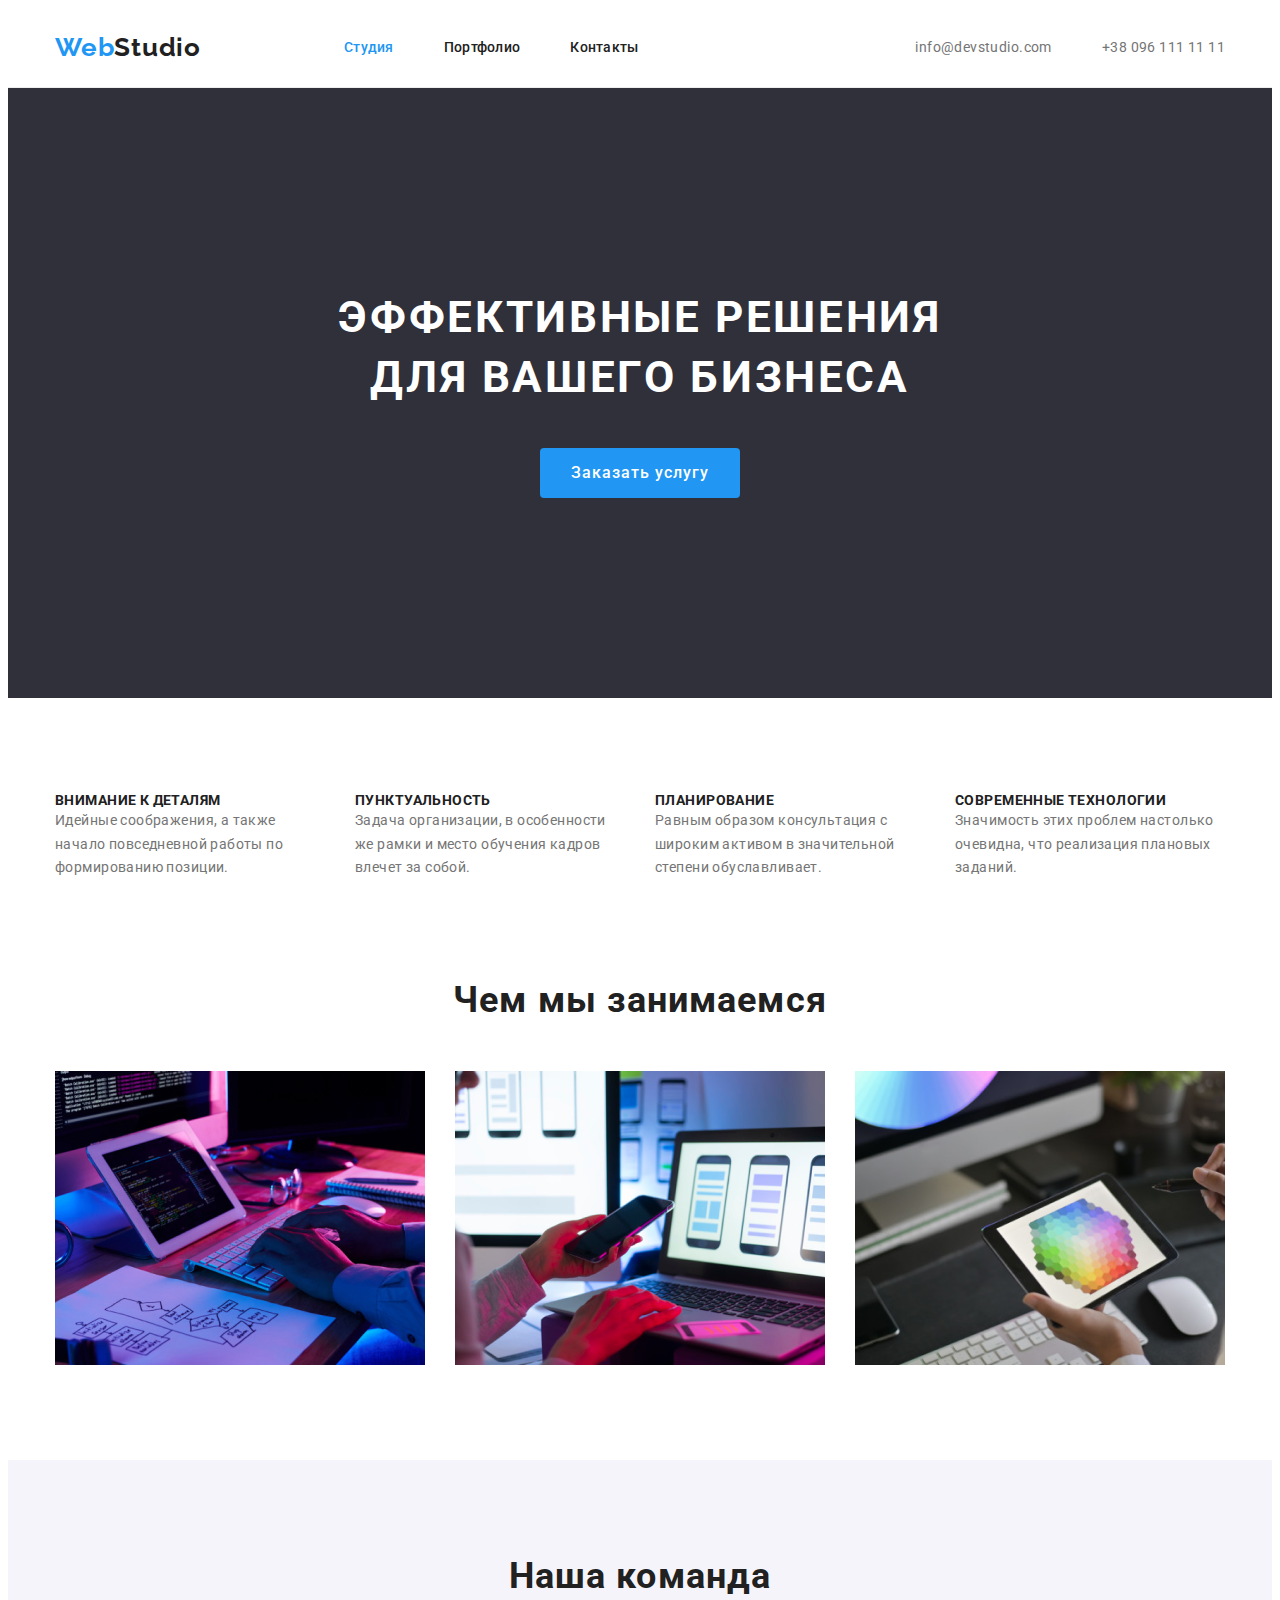
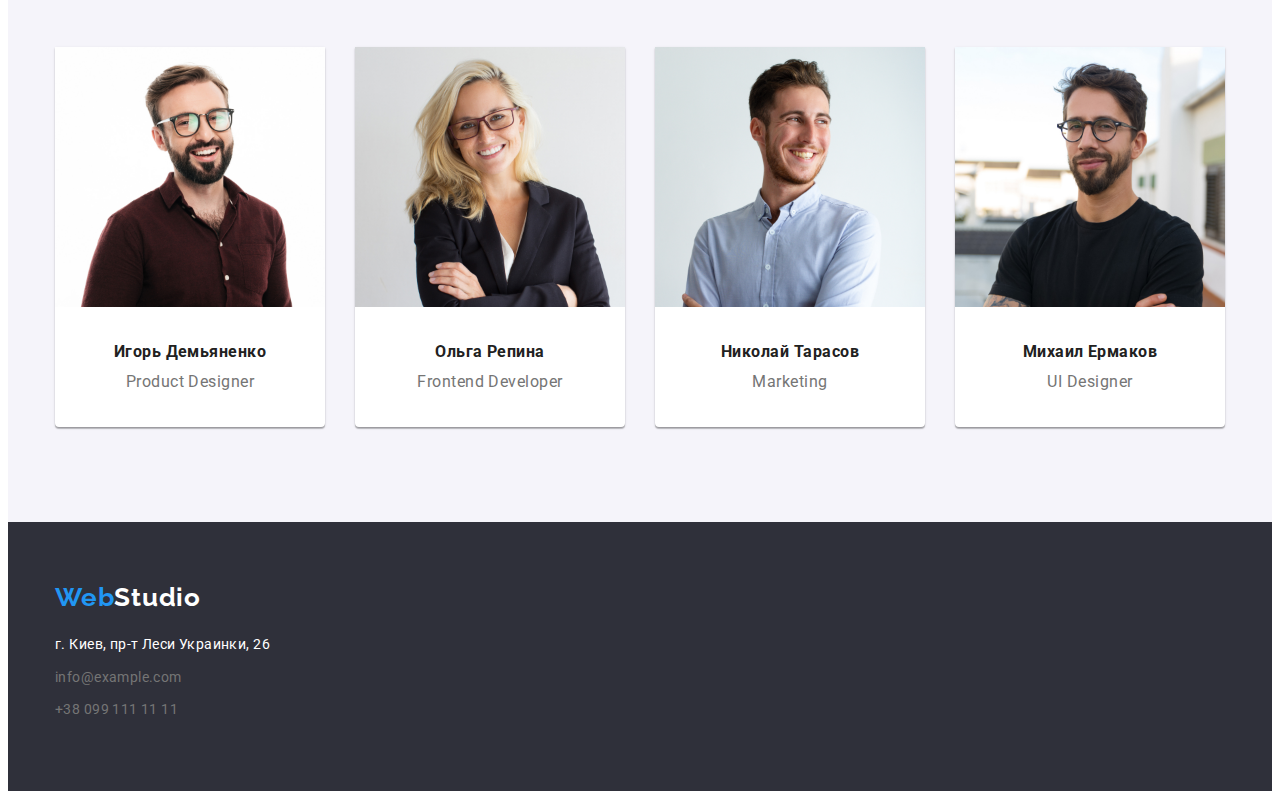
==== commit 6ec30195: "fix-bugs" ====
--- a/index.html
+++ b/index.html
@@ -4,11 +4,11 @@
     <meta charset="utf-8">
     <meta http-equiv="x-ua-compatible" content="ie=edge">
     <title>Web Studio</title>
-    <link rel="stylesheet" href="https://cdnjs.cloudflare.com/ajax/libs/modern-normalize/1.1.0/modern-normalize.min.css" integrity="sha512-wpPYUAdjBVSE4KJnH1VR1HeZfpl1ub8YT/NKx4PuQ5NmX2tKuGu6U/JRp5y+Y8XG2tV+wKQpNHVUX03MfMFn9Q==" crossorigin="anonymous" referrerpolicy="no-referrer" />
-    <link rel="stylesheet" href="./css/style.css">
     <link rel="preconnect" href="https://fonts.googleapis.com">
     <link rel="preconnect" href="https://fonts.gstatic.com" crossorigin>
     <link href="https://fonts.googleapis.com/css2?family=Raleway:wght@700&family=Roboto:wght@400;500;700;900&display=swap" rel="stylesheet">
+    <link rel="stylesheet" href="https://cdnjs.cloudflare.com/ajax/libs/modern-normalize/1.1.0/modern-normalize.min.css" integrity="sha512-wpPYUAdjBVSE4KJnH1VR1HeZfpl1ub8YT/NKx4PuQ5NmX2tKuGu6U/JRp5y+Y8XG2tV+wKQpNHVUX03MfMFn9Q==" crossorigin="anonymous" referrerpolicy="no-referrer" />
+    <link rel="stylesheet" href="./css/style.css">
   </head>
   <body>
       <!-- Шапка сторінки-->
@@ -35,7 +35,7 @@
       <main>
           <!-- Заголовок -->
        <section class="content">
-        <h1 class="title">Эффективные решения <br>для вашего бизнеса</h1>
+        <h1 class="title">Эффективные решения для вашего бизнеса</h1>
         <button class="button" type="button">Заказать услугу</button>
        </section>
 
@@ -68,7 +68,7 @@
          </ul>
             </div>
         </section>
-        <section class="section">
+        <section class="section job">
  
             <h2 class="subtitle">Чем мы занимаемся</h2>
          <div class="container">
@@ -151,13 +151,13 @@
       </main>
       <!-- Підвал -->
       <footer class="footer">
-        <div class="container box">
+        <div class="container">
          <a class="secondary-logo" href="#"><span class="h-logo">Web</span>Studio</a>
          <address class="user">
              <ul class="list">
-                 <li><a class="address" href=""г. Киев, пр-т Леси Украинки, 26>г. Киев, пр-т Леси Украинки, 26</a></li>
-                 <li><a class="contact" href="mailto: info@example.com">info@example.com</a></li>
-                 <li><a class="contact" href="tel: +380991111111">+38 099 111 11 11</a></li>
+                 <li class="element"><a class="address" href=""г. Киев, пр-т Леси Украинки, 26>г. Киев, пр-т Леси Украинки, 26</a></li>
+                 <li class="element"><a class="contact" href="mailto: info@example.com">info@example.com</a></li>
+                 <li class="element"><a class="contact" href="tel: +380991111111">+38 099 111 11 11</a></li>
              </ul>
          </address>
         </div>
--- a/css/style.css
+++ b/css/style.css
@@ -30,7 +30,7 @@
 h5,
 h6,
 p {
- margin-top: 0;
+ margin: 0;
 }
 
 .list{
@@ -51,8 +51,6 @@
    }
 
 .container{
-    display: flex;
-
     width: 1200px;
     padding-left: 15px;
     padding-right: 15px;
@@ -71,16 +69,12 @@
 .header{
     display: flex;
     align-items: center;
-    width: 1600px;
     height: 80px;
-    margin-left: auto;
-    margin-right: auto;
     border-bottom: 1px solid #EEEEEE;
-
-    background-color: var(--primary-white-color);
 }    
 
 .head {
+    display: flex;
     justify-content: space-between;
 }
 
@@ -147,7 +141,7 @@
 .contact{
     font-family: 'Roboto';
     font-style: normal;
-    font-weight: 500;
+    font-weight: normal;
     font-size: 14px;
     line-height: 1.71;
     letter-spacing: 0.03em;
@@ -165,23 +159,19 @@
 /* Main Заголовок */
 
 .content{
-    height: 600px;
-    left: 0px;
-    top: 80px;
-    text-align: center;
-    align-items: center;
-    
+    padding-bottom: 200px;
+    padding-top: 200px;
+    text-align: center;
     background-color: var(--back-ground-color);
 }
 
 .title{
-    padding-top: 200px;
-    
     color: var(--primary-white-color);
     font-family: var(--main-font);
     font-size: 44px;
     line-height: 1.36;
-
+    width: 696px;
+    margin: 0 auto;
     letter-spacing: 0.06em;
     text-transform: uppercase;
 }
@@ -190,19 +180,16 @@
     color: var(--primary-white-color);
     background-color: var(--accent-color);
     font-family: 'Roboto';
-    /* width: 136px;
-    height: 30px; */
     font-size: 16px;
     line-height: 1.88;
-    text-align: center;
+    font-weight: 500;
+    border: none;
     letter-spacing: 0.06em;
     align-items: center;
     border-radius: 4px;
+    margin-top: 40px;
     width: 200px;
     height: 50px;
-    left: 700px;
-    top: 430px;
-  
 }
 
 /* About */
@@ -251,6 +238,10 @@
 
 }
 
+.job {
+    padding-top: 0;
+}
+
 .subtitle{
     color: var(--primary-text-color);
     font-family: 'Roboto';
@@ -266,7 +257,6 @@
     margin: 0;
 
     display: flex;
-    flex-wrap: wrap;
 
     list-style: none;
     margin-left: -30px;
@@ -311,8 +301,7 @@
     margin-left: 30px;
 
     list-style: none;
-
-    border: 1px solid #EEEEEE;
+    background-color: var(--primary-white-color);
     box-shadow: 0px 1px 3px rgba(0, 0, 0, 0.12), 0px 1px 1px rgba(0, 0, 0, 0.14), 0px 2px 1px rgba(0, 0, 0, 0.2);
     border-radius: 0px 0px 4px 4px;
 }
@@ -342,19 +331,18 @@
 /* Footer */
 
 .footer{
-    display: block;
-    height: 252px;
+    padding-top: 60px;
+    padding-bottom: 60px;
    
     background-color: var(--back-ground-color);
 }
 
-.box {
-    padding-top: 60px;
-    display: block;
-}
-
 .user {
     margin-top: 20px;
+}
+
+.element:not(last-child) {
+    margin-bottom: 9px;
 }
 
 .secondary-logo{
@@ -393,9 +381,12 @@
     display: flex;
     justify-content: center;
     margin-bottom: 56px;
-  
-
-    list-style: none;
+
+    list-style: none;
+}
+
+.item-btn:not(last-child) {
+    margin-left: 8px;
 }
 
 .btn{
@@ -403,13 +394,13 @@
     background: var(--secondary-bg-color);
     border-radius: 4px;
     cursor: pointer;
+    border: none;
     font-weight: 500;
     font-size: 16px;
     line-height: 1.62;
     text-align: center;
     letter-spacing: 0.03em;
     padding: 6px 22px; 
-    margin-left: 8px;
 }
 
 .btn:hover, 
@@ -436,12 +427,12 @@
     margin-top: 30px;
 }
 
-.card {
-    border: 1px solid #EEEEEE;
-}
 
 .card-content {
-    padding: 20px;
+    padding: 20px 24px;
+    border-left: 1px solid #EEEEEE;
+    border-right: 1px solid #EEEEEE;
+    border-bottom: 1px solid #EEEEEE;
 }
 
 .slogan{
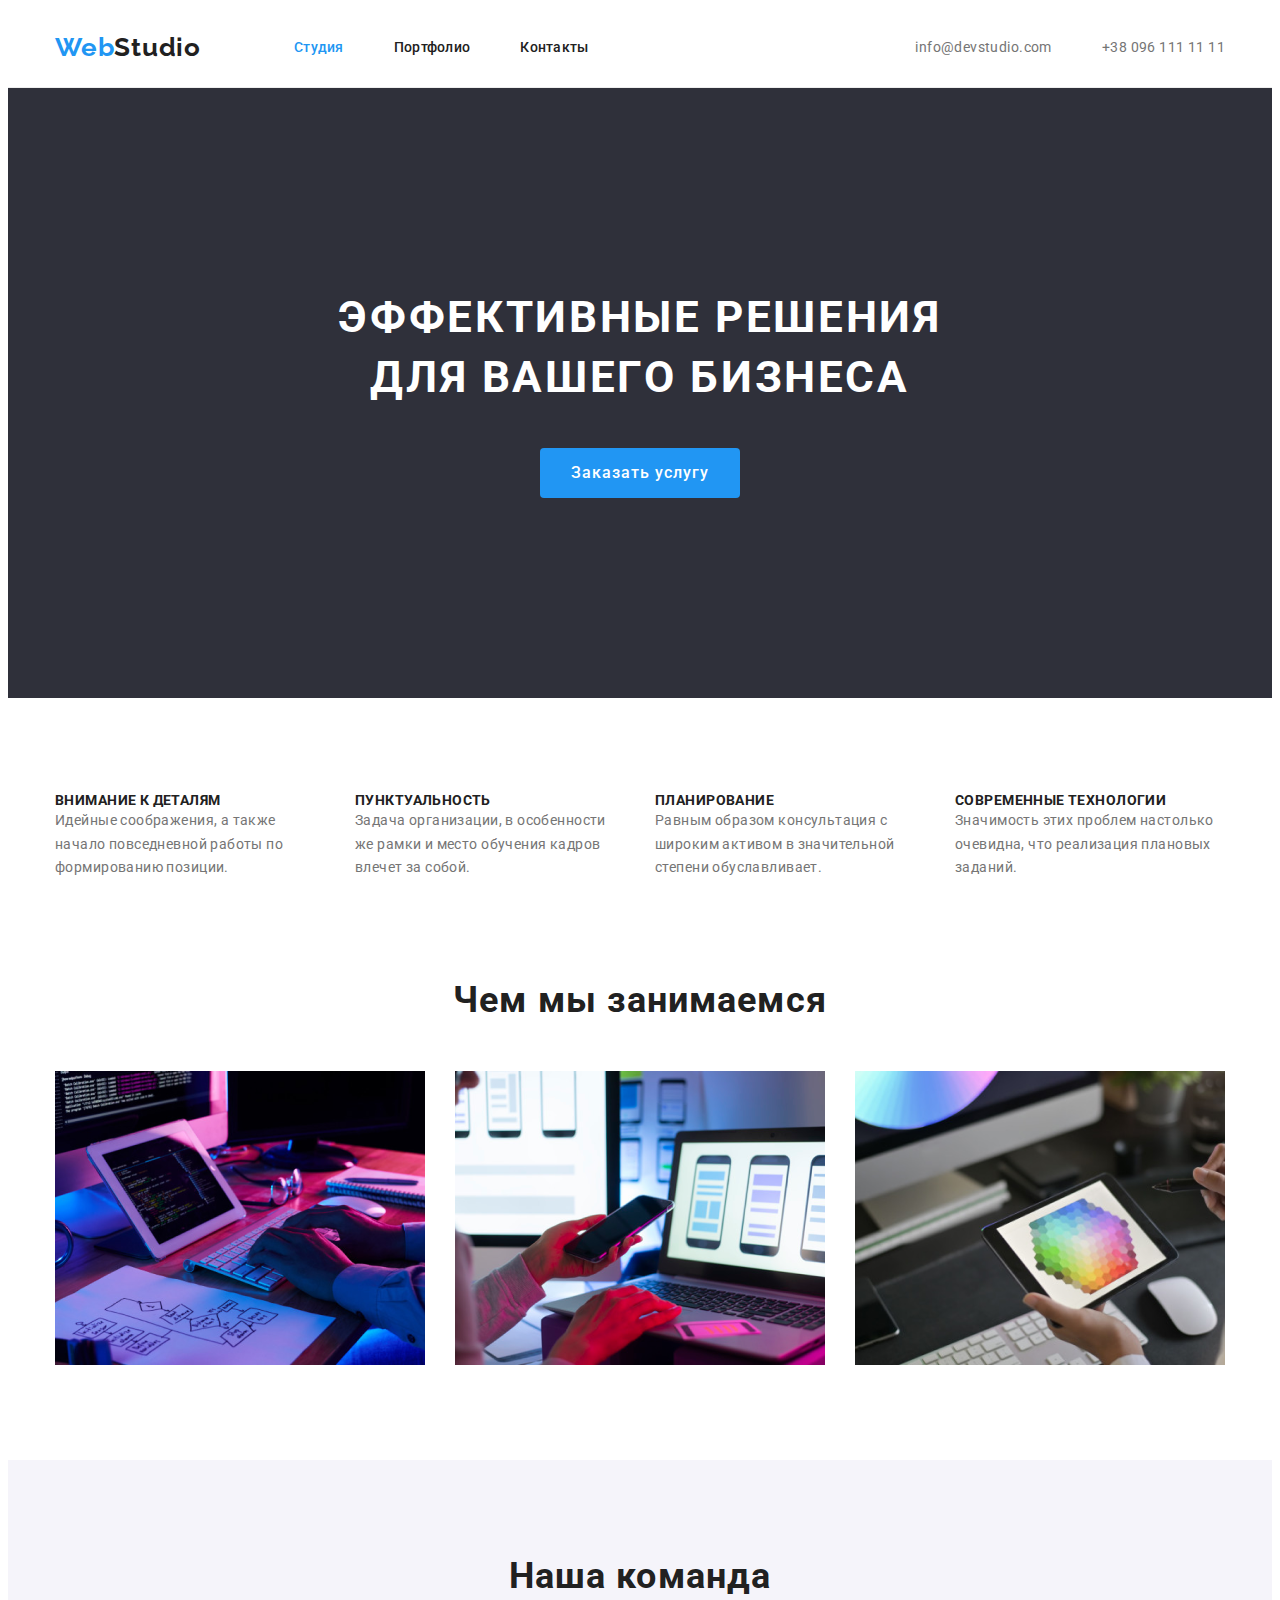
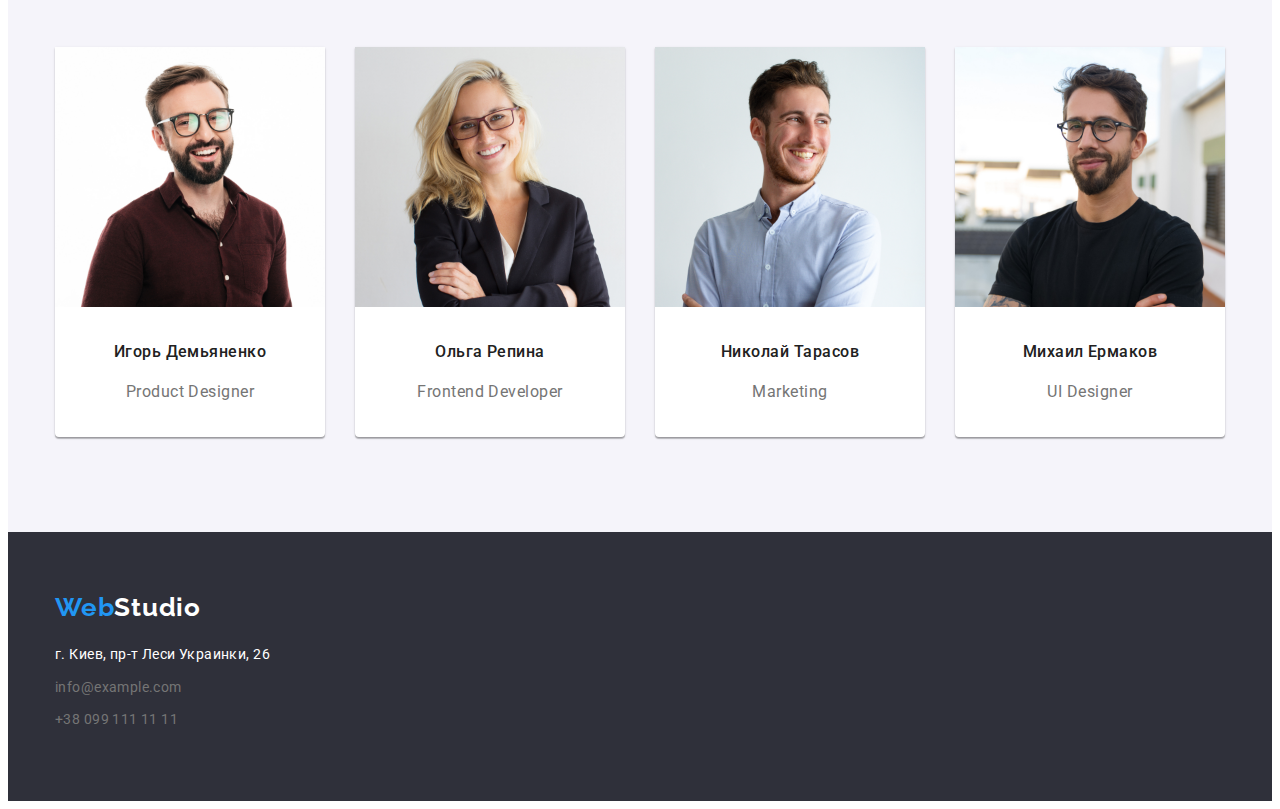
==== commit c887d427: "debug-hw-3" ====
--- a/index.html
+++ b/index.html
@@ -16,8 +16,8 @@
       
         <div class="container head">
             <nav class="nav">
+                <a class="logo" href="#"><span class="h-logo">Web</span>Studio</a>
                 <ul class="nav-list">
-                    <li class="nav-item"><a class="logo" href="#"><span class="h-logo">Web</span>Studio</a></li>
                     <li class="nav-item"><a class="header-link current" href="">Студия</a></li>
                     <li class="nav-item"><a class="header-link" href="./portfolio.html">Портфолио</a></li>
                     <li class="nav-item"><a class="header-link" href="">Контакты</a></li>
--- a/css/style.css
+++ b/css/style.css
@@ -33,6 +33,11 @@
  margin: 0;
 }
 
+ul {
+    margin: 0;
+    padding: 0;
+}
+
 .list{
     list-style: none;
     padding-left: 0;
@@ -76,6 +81,11 @@
 .head {
     display: flex;
     justify-content: space-between;
+}
+
+.nav {
+    display: flex;
+    align-items: center;
 }
 
 .nav-list {
@@ -313,10 +323,12 @@
 .name{
     columns: var(--primary-text-color);
     font-family: 'Roboto';
+    font-weight: 500;
     font-size: 16px;
     line-height: 1.87;
     text-align: center;
     letter-spacing: 0.03em;
+    margin-bottom: 10px;
 }
 
 .desk{
@@ -441,7 +453,7 @@
     font-size: 18px;
     line-height: 2;
     letter-spacing: 0.06em;
-
+    margin-bottom: 4px;
 }
 
 .copyright{
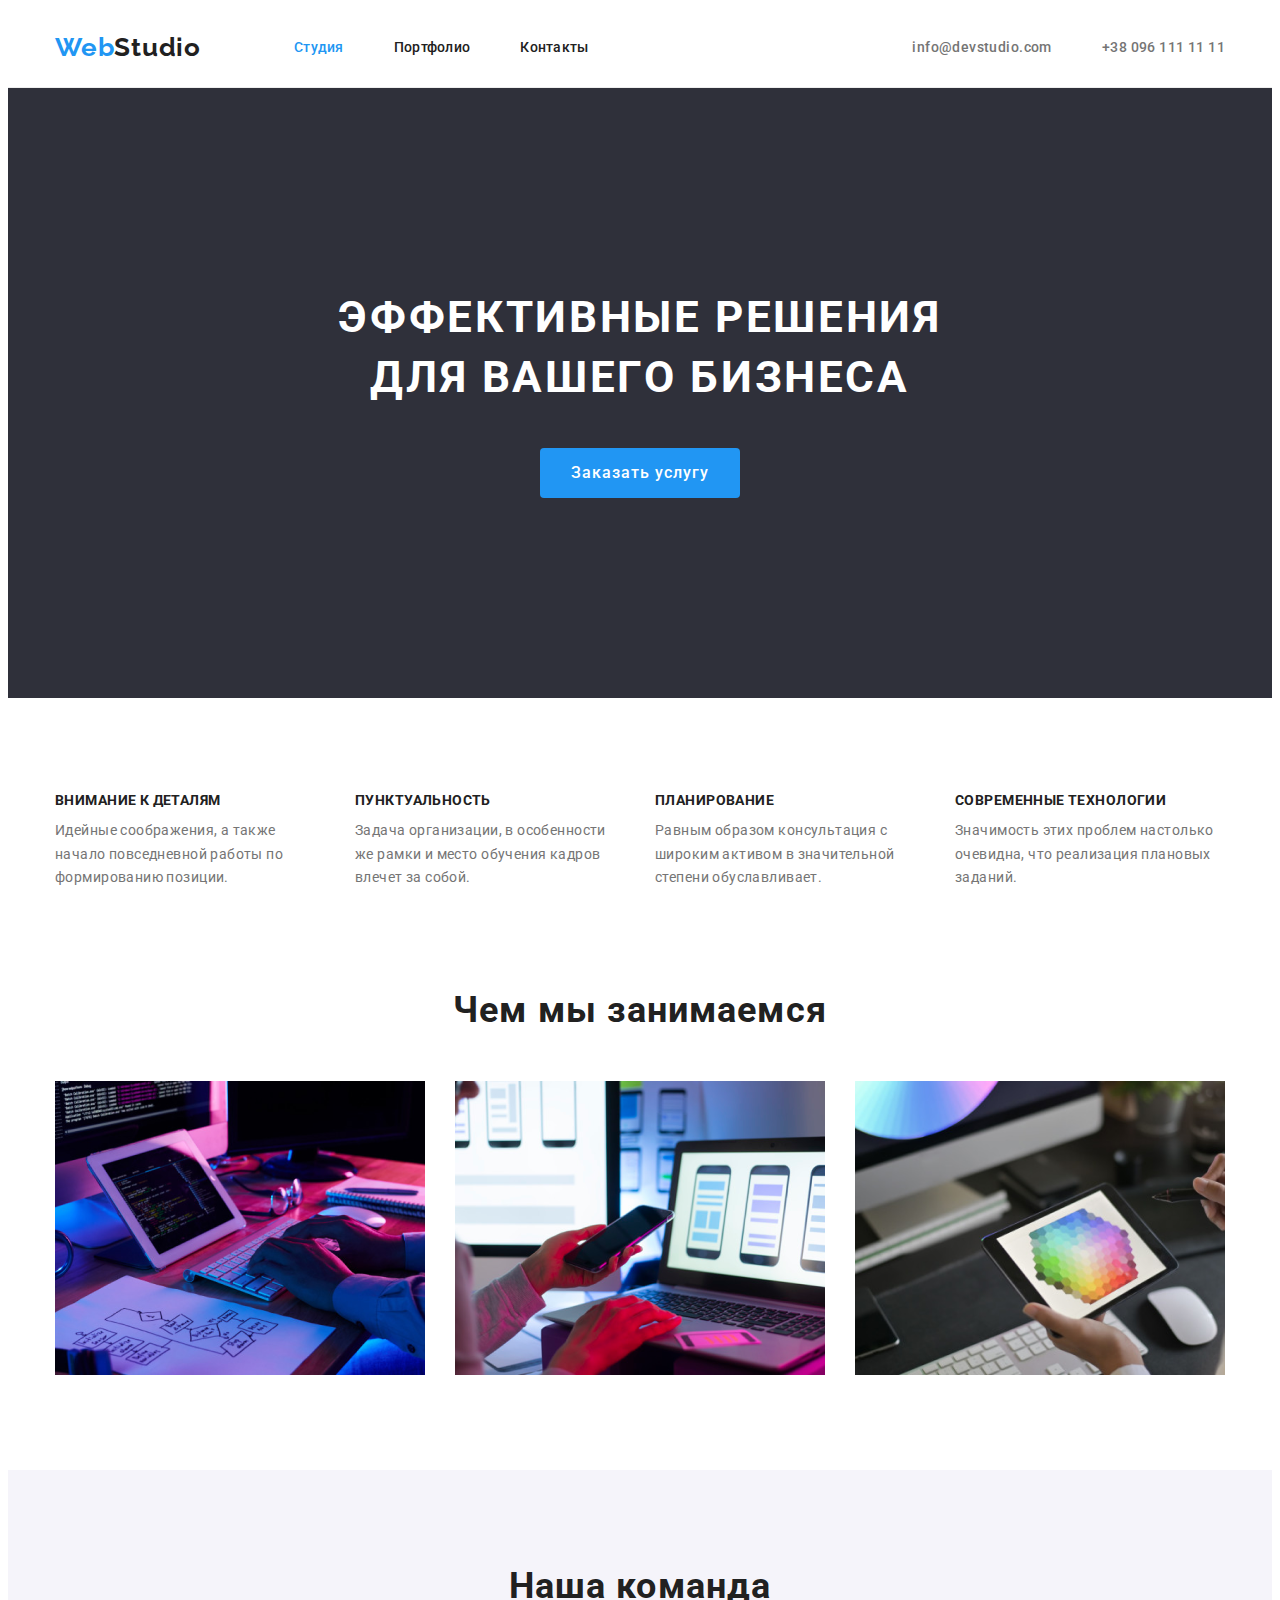
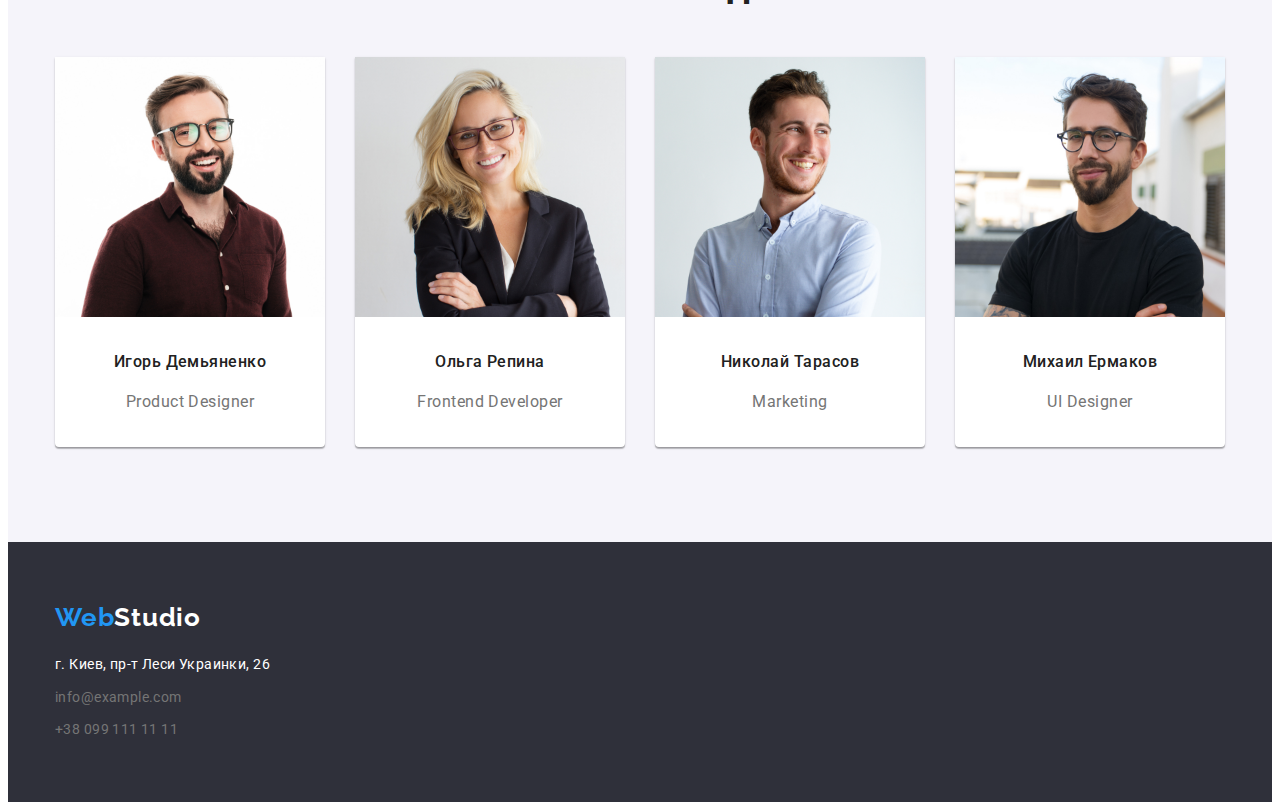
==== commit c31f23d5: "home-work-3" ====
--- a/index.html
+++ b/index.html
@@ -156,8 +156,8 @@
          <address class="user">
              <ul class="list">
                  <li class="element"><a class="address" href=""г. Киев, пр-т Леси Украинки, 26>г. Киев, пр-т Леси Украинки, 26</a></li>
-                 <li class="element"><a class="contact" href="mailto: info@example.com">info@example.com</a></li>
-                 <li class="element"><a class="contact" href="tel: +380991111111">+38 099 111 11 11</a></li>
+                 <li class="element"><a class="footer-contact" href="mailto: info@example.com">info@example.com</a></li>
+                 <li class="element"><a class="footer-contact" href="tel: +380991111111">+38 099 111 11 11</a></li>
              </ul>
          </address>
         </div>
--- a/css/style.css
+++ b/css/style.css
@@ -92,6 +92,7 @@
     display: flex;
     align-items: center;
     padding: 0;
+    margin: 0;
 
     list-style: none;
 }
@@ -151,7 +152,7 @@
 .contact{
     font-family: 'Roboto';
     font-style: normal;
-    font-weight: normal;
+    font-weight: 500;
     font-size: 14px;
     line-height: 1.71;
     letter-spacing: 0.03em;
@@ -237,6 +238,7 @@
 }
 
 .text{
+    margin-top: 10px;
     width: 270px;
     height: 75px;
 
@@ -353,9 +355,13 @@
     margin-top: 20px;
 }
 
-.element:not(last-child) {
+.element {
     margin-bottom: 9px;
 }
+
+.element:last-child {
+    margin-bottom: 0;
+} 
 
 .secondary-logo{
     color: var(--primary-white-color);
@@ -379,6 +385,18 @@
     font-size: 14px;
     line-height: 1.71;
     letter-spacing: 0.03em;
+    text-decoration: none;
+}
+
+.footer-contact {
+    font-family: 'Roboto';
+    font-style: normal;
+    font-weight: normal;
+    font-size: 14px;
+    line-height: 1.71;
+    letter-spacing: 0.03em;
+
+    color: var(--secondary-text-color);
     text-decoration: none;
 }
 
